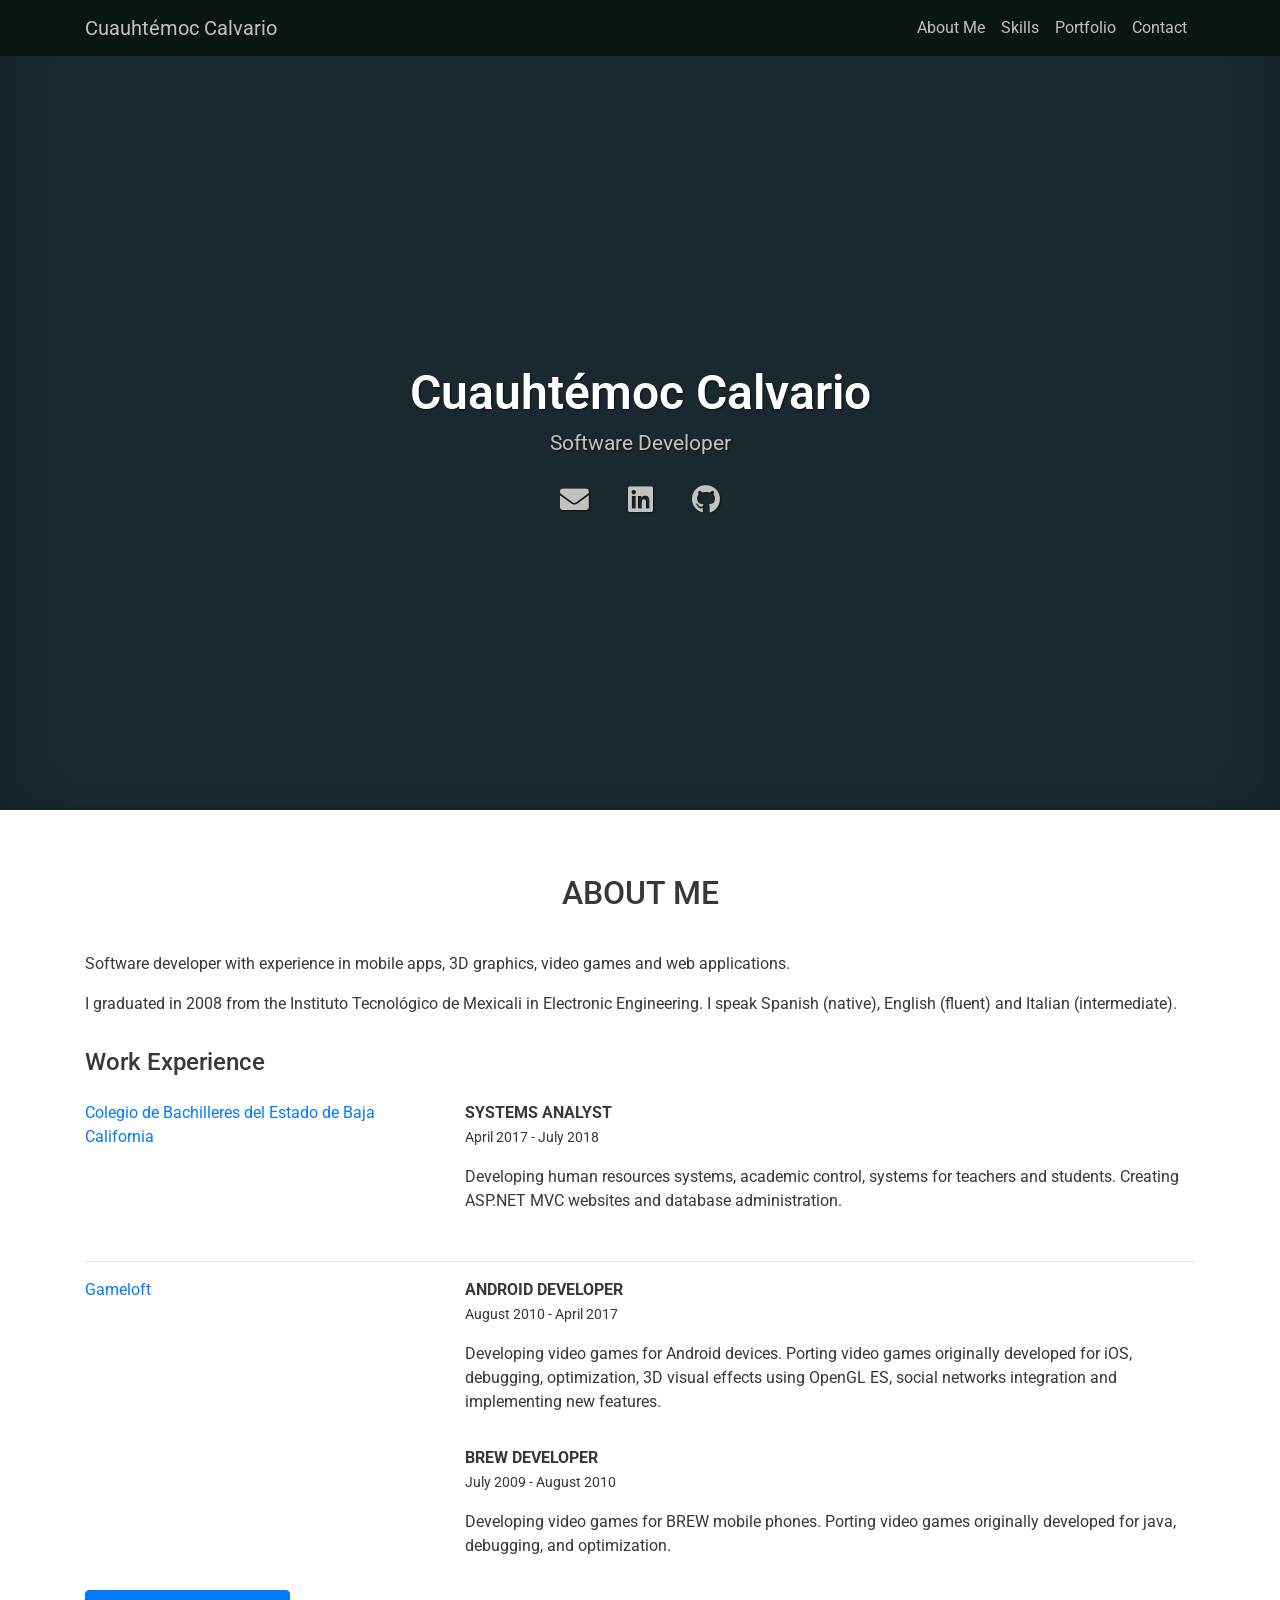
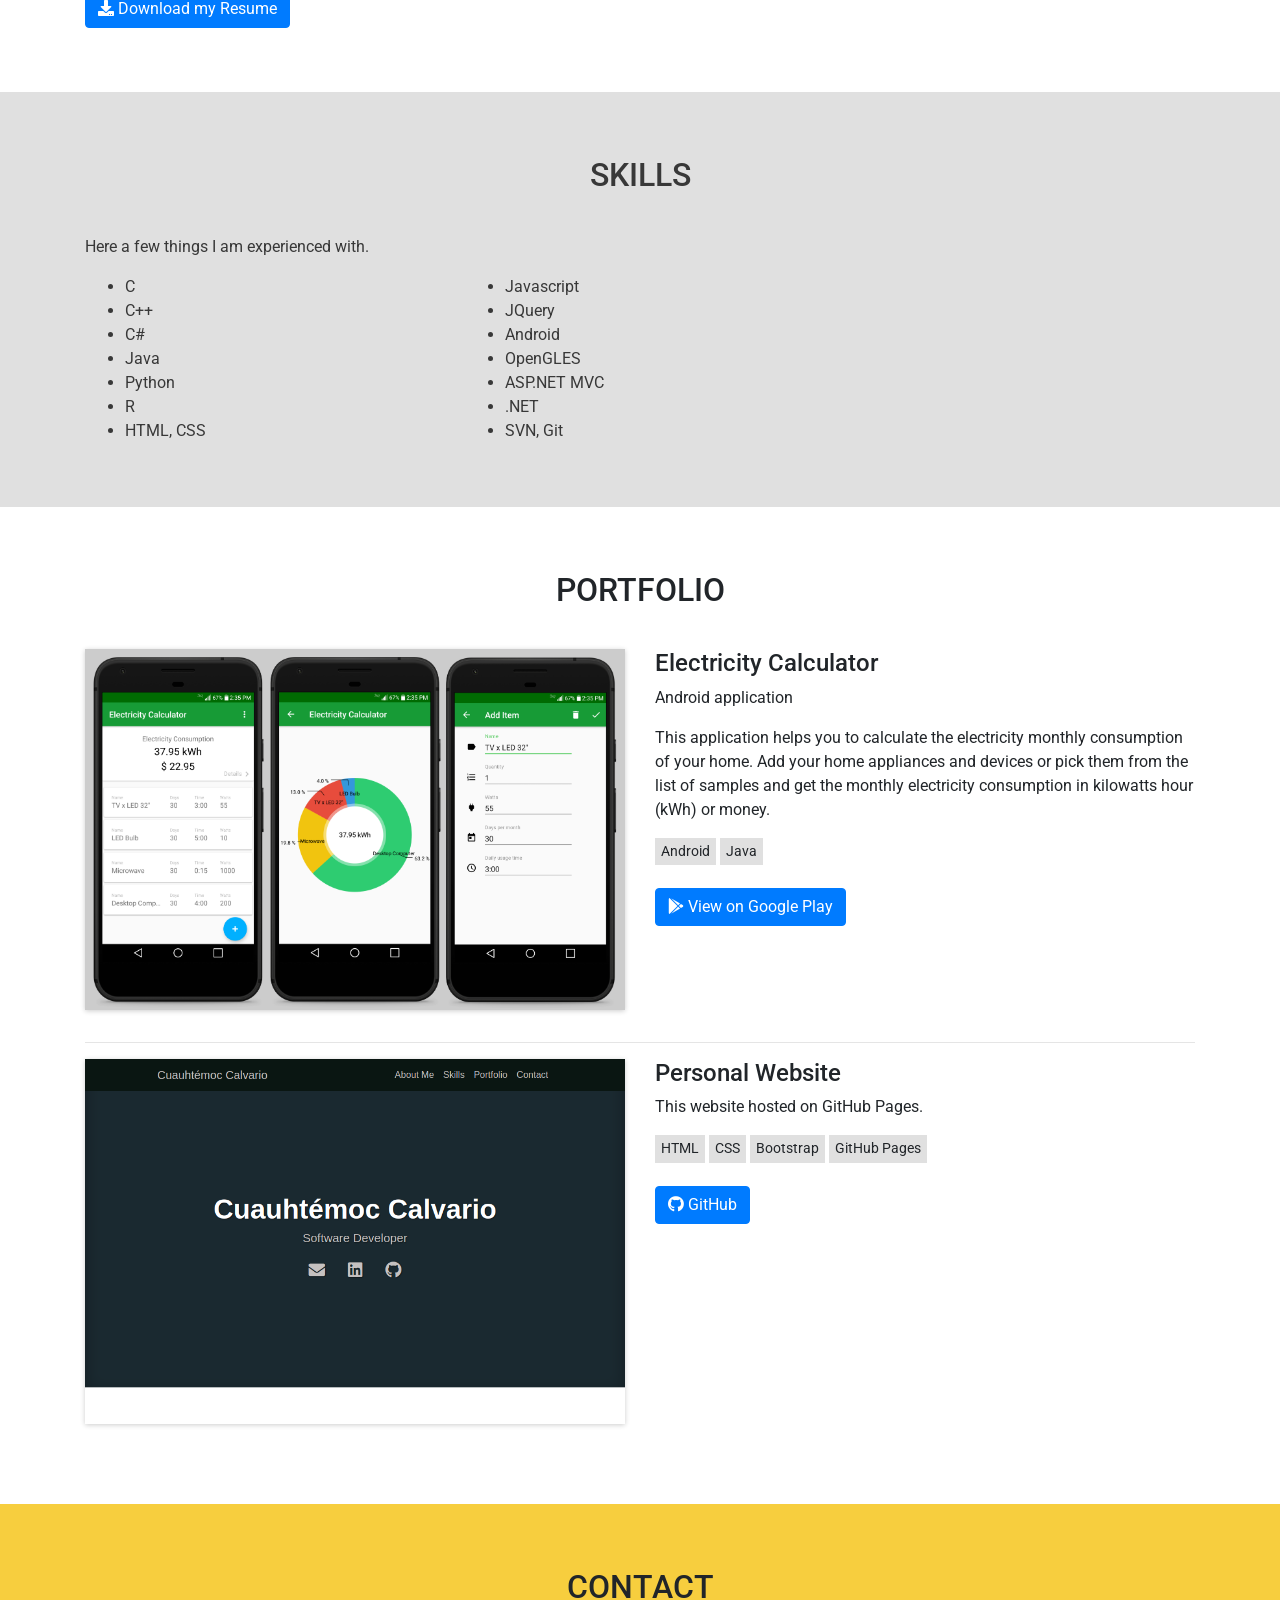
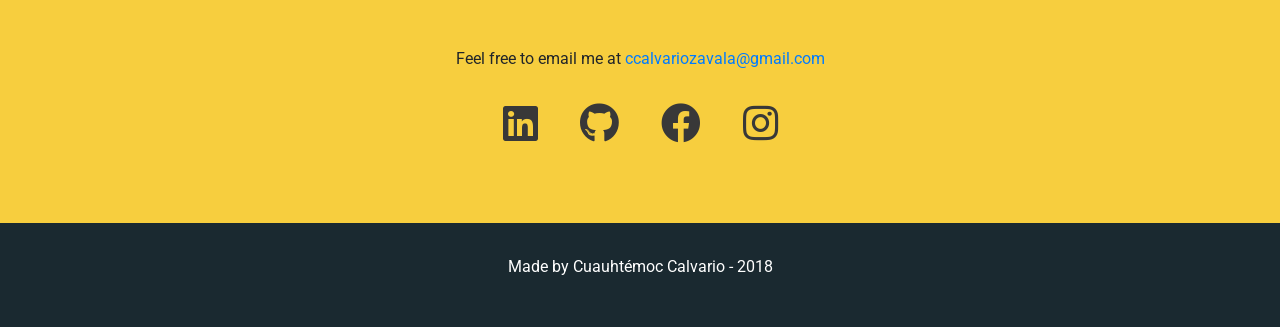
==== index.html @ e50b6f9f "Add favicon, add metadata and change font." ====
<!doctype html>
<html lang="en">
  <head>
    <!-- Required meta tags -->
    <meta charset="utf-8">
    <meta name="viewport" content="width=device-width, initial-scale=1, shrink-to-fit=no">
    <meta name="description" content="Portfolio of Cuauhtémoc Calvario, developer based in Mexicali, Mexico.">
    <meta name="keywords" content="Cuauhtemoc Calvario, developer, web, android, mobile, mvc, html, css, c++, c#, .net framework, java">
    <meta name="author" content="Cuauhtémoc Calvario">

    <!-- Bootstrap CSS -->
    <link rel="shortcut icon" href="./favicon.ico" type="image/x-icon">
    <link rel="stylesheet" href="https://maxcdn.bootstrapcdn.com/bootstrap/4.0.0/css/bootstrap.min.css" integrity="sha384-Gn5384xqQ1aoWXA+058RXPxPg6fy4IWvTNh0E263XmFcJlSAwiGgFAW/dAiS6JXm" crossorigin="anonymous">
    <link rel="stylesheet" href="https://use.fontawesome.com/releases/v5.4.2/css/all.css" integrity="sha384-/rXc/GQVaYpyDdyxK+ecHPVYJSN9bmVFBvjA/9eOB+pb3F2w2N6fc5qB9Ew5yIns" crossorigin="anonymous">
    <link href="https://fonts.googleapis.com/css?family=Roboto" rel="stylesheet">
    <link rel="stylesheet" href="./css/style.css" />

    <title>Cuauhtémoc Calvario</title>
    </head>
    <body>
        <header class="main-header" id="main-header">
            <nav class="navbar navbar-expand-sm fixed-top">
                <div class="container">
                    <a class="navbar-brand" href="./index.html">Cuauhtémoc Calvario</a>
                    <button class="navbar-toggler" type="button" data-toggle="collapse" data-target="#navbarNav" aria-controls="navbarNav" aria-expanded="false" aria-label="Toggle navigation">
                        <!-- <span class="navbar-toggler-icon"></span> -->
                        <i class="fa fa-bars"></i>
                    </button>
                    <div class="collapse navbar-collapse" id="navbarNav">
                        <ul class="navbar-nav ml-auto">
                            <li class="nav-item">
                                <a class="nav-link" href="#about">About Me</a>
                            </li>
                            <li class="nav-item">
                                    <a class="nav-link" href="#skills">Skills</a>
                                </li>
                            <li class="nav-item">
                                <a class="nav-link" href="#portfolio">Portfolio</a>
                            </li>
                            <li class="nav-item">
                                <a class="nav-link" href="#contact">Contact</a>
                            </li>
                        </ul>
                    </div>
                </div>
            </nav>
            <div class="intro-box">
                <div class="intro-name">
                    <p>Cuauhtémoc Calvario</p>
                </div>
                <div class="intro-text">
                    <p>Software Developer</p>
                </div>
                <div class="intro-social">
                    <SCRIPT TYPE="text/javascript">
                        emailE=('ccalvariozavala@' + 'gmail.com')	
                        document.write(
                            '<a href="mailto:' + emailE + '" class="fas fa-envelope social-btn"></a>'
                        )
                    </SCRIPT>
                    <a href="https://www.linkedin.com/in/ccalvario" class="fab fa-linkedin social-btn" target="_blank"></a>
                    <a href="https://github.com/ccalvario" class="fab fa-github social-btn" target="_blank"></a>                   
                </div>
            </div>
        </header>
        <section class="about" id="about">
            <div class="container">
            <h2>About Me</h2>
            <div class="row">
                <div class="col">
                    <p>Software developer with experience in mobile apps, 3D graphics, video games and web applications.</p>
                    <p>I graduated in 2008 from the Instituto Tecnológico de Mexicali in Electronic Engineering. I speak Spanish (native), English (fluent) and Italian (intermediate).</p>
                    
                </div>
            </div>
            <h4 >Work Experience</h4>
            <div class="row">
                <div class="col-md-4">
                    <div class="job-company">
                        <a href="http://www.cobachbc.edu.mx/">Colegio de Bachilleres del Estado de Baja California</a>
                    </div>
                </div>
                <div class="col">
                    <div class="job-description">
                        <p><span class="job-title">Systems Analyst</span> </br><span class="job-dates">April 2017 - July 2018</span></p>
                        <p>Developing human resources systems, academic control, systems for teachers and students. Creating ASP.NET MVC websites and database administration.</p>
                    </div>
                </div>
            </div>
            <hr class="featurette-divider">
            <div class="row">
                <div class="col-md-4">
                    <div class="job-company">
                        <a href="http://www.gameloft.com/">Gameloft</a>
                    </div>
                </div>
                <div class="col">
                    <div class="job-description">
                        <p><span class="job-title">Android developer</span> </br><span class="job-dates">August 2010 - April 2017</span></p>
                        <p>Developing video games for Android devices. Porting video games originally developed for iOS, debugging, optimization, 3D visual effects using OpenGL ES, social networks integration and implementing new features.</p>
                    </div>
                    <div
                    <div class="job-description">
                        <p><span class="job-title">Brew developer</span> </br><span class="job-dates">July 2009 - August 2010</span></p>
                        <p>Developing video games for BREW mobile phones. Porting video games originally developed for java, debugging, and optimization.</p>
                    </div>
                </div>
            </div>
            <a class="btn btn-primary" href="https://drive.google.com/open?id=1-tulDvyRQFaLbjuUXj2jigt3X1A25vtM" role="button" target="_blank">
                <span class="fa fa-download"></span> Download my Resume </a>
        </div>
        </section>
        <section class="skills" id="skills">
            <div class="container">
                    <h2>Skills</h2>
                    <p>Here a few things I am experienced with.</p>
                    <div class="row">
                        <div class="col-sm-4">
                            <ul>
                                <li>C</li>
                                <li>C++</li>
                                <li>C#</li>
                                <li>Java</li>
                                <li>Python</li>
                                <li>R</li>
                                <li>HTML, CSS</li>
                            </ul>
                        </div>
                        <div class="col-sm-4">
                            <ul>
                                <li>Javascript</li>
                                <li>JQuery</li>
                                <li>Android</li>
                                <li>OpenGLES</li>
                                <li>ASP.NET MVC</li>
                                <li>.NET</li>
                                <li>SVN, Git</li>
                            </ul>
                        </div>
                    </div>
            </div>

        </section>
        <section class="portfolio" id="portfolio">
            
            <div class="container">
                    <h2>Portfolio</h2>
                <div class="row">
                    <div class="col-sm img-portfolio-container">
                        <img src="./img/electricity-calculator.png" class="img-portfolio img-fluid">
                    </div>
                    <div class="col-sm">
                        <h4>Electricity Calculator</h4>
                        <p>Android application</p>
                        <p>This application helps you to calculate the electricity monthly consumption of your home.
                            Add your home appliances and devices or pick them from the list of samples and
                            get the monthly electricity consumption in kilowatts hour (kWh) or money.
                        </p>
                        <ul class="tech-tags">
                            <li>Android</li>
                            <li>Java</li>
                        </ul>
                        <a class="btn btn-primary" href="https://play.google.com/store/apps/details?id=prj.ccalvario.electricitycalculator" role="button" target="_blank">
                            <span class="fab fa-google-play"></span> View on Google Play </a>
                    </div>
                </div>
                <hr class="featurette-divider">
                <div class="row">
                    <div class="col-sm img-portfolio-container">
                        <img src="./img/portfolio.png" class="img-portfolio img-fluid">
                    </div>
                    <div class="col-sm">
                        <h4>Personal Website</h4>
                        <p>This website hosted on GitHub Pages.</p>
                        <ul class="tech-tags">
                            <li>HTML</li>
                            <li>CSS</li>
                            <li>Bootstrap</li>
                            <li>GitHub Pages</li>
                        </ul>
                        <a class="btn btn-primary" href="https://github.com/ccalvario/ccalvario.github.io" role="button" target="_blank">
                            <span class="fab fa-github"></span> GitHub </a>
                    </div>
                </div>
            </div>
        </section>
        <section class="contact" id="contact">
            
            
            <div class="container">
                    <h2>Contact</h2>
                <div class="contact-email">
                    <p>Feel free to email me at
                        <SCRIPT TYPE="text/javascript">
                            emailE=('ccalvariozavala@' + 'gmail.com')	
                            document.write(
                                '<A href="mailto:' + emailE + '">' 
                                + emailE + '</a>'
                            )
                        </SCRIPT> 
                    </p>
                </div>
                
                <div class="contact-social">
                    <a href="https://www.linkedin.com/in/ccalvario" class="fab fa-linkedin social-btn" target="_blank"></a>
                    <a href="https://github.com/ccalvario" class="fab fa-github social-btn" target="_blank"></a>
                    <a href="https://www.facebook.com/cuauhtemoc.calvario" class="fab fa-facebook social-btn" target="_blank"></a>
                    <a href="https://www.instagram.com/cuausinhache" class="fab fa-instagram social-btn" target="_blank"></a>
                </div>

            </div>
        </section>
        <footer class="main-footer">
            <p>Made by Cuauhtémoc Calvario - 2018</p>
        </footer>
    <!-- Optional JavaScript -->
    <!-- jQuery first, then Popper.js, then Bootstrap JS -->
    <script src="https://ajax.googleapis.com/ajax/libs/jquery/3.3.1/jquery.min.js"></script>
    <script src="https://cdnjs.cloudflare.com/ajax/libs/popper.js/1.12.9/umd/popper.min.js" integrity="sha384-ApNbgh9B+Y1QKtv3Rn7W3mgPxhU9K/ScQsAP7hUibX39j7fakFPskvXusvfa0b4Q" crossorigin="anonymous"></script>
    <script src="https://maxcdn.bootstrapcdn.com/bootstrap/4.0.0/js/bootstrap.min.js" integrity="sha384-JZR6Spejh4U02d8jOt6vLEHfe/JQGiRRSQQxSfFWpi1MquVdAyjUar5+76PVCmYl" crossorigin="anonymous"></script>
    <script type="text/javascript" src="./js/index.js"></script>
  </body>
</html>
---- css/style.css ----
.nopadding {
    padding: 0 !important;
    margin: 0 !important;
 }

 body {
    font-family: 'Roboto', sans-serif;
 }

h2 {
    padding-bottom: 2rem;
    text-transform: uppercase;
    text-align: center;
}

.navbar {
    background: #0a1612;
}

.nav-link, .navbar-brand {
    color:#c5c1c0;
}

.fa.fa-bars {
    color: #c5c1c0;
}

.navbar a:hover {
    color:white;
}

.main-header {
    background: #1a2930;
    color: white;
    height: 90vh;
    box-shadow: inset 0 0.5rem 3rem rgba(0,0,0,0.3);
}

.intro-name {
    font-size: 3rem;
    font-weight: 600;
}

.intro-text {
    font-size: 1.3rem;
    color: #c5c1c0;
}

.intro-box {
    position: absolute;
    top: 50%;
    text-align: center;
    width: 100%;
    transform: translateY(-50%);
    text-shadow: 1px 1px 2px rgba(0,0,0,.6);
    line-height: 1;
}

.intro-social {
    font-size: 1.8rem;
}

.intro-box .social-btn {
    margin: 1rem;
    color: #c5c1c0;
}

.intro-box .social-btn:hover {
    color: white;
}

.about {
    background: white;
    padding: 4rem 0;
    color: #383838;
}

.job-company {
    color: #007bff;
}

.job-title {
    text-transform: uppercase;
    font-weight: bold;
}

.job-description {
    padding-bottom: 1rem;
}

.job-dates {
    font-size: 0.9rem;
}

.about h4 {
    padding: 1rem 0;
}

.skills {
    background: #e0e0e0;
    color: #383838;
    padding: 4rem 0;
}

.skills ul {
    margin-bottom: 0;
}

.contact {
    padding: 4rem 0;
    background: #f7ce3e;
    text-align: center;
}

.contact-email {
    font-size: 1rem;
}

.contact-social {
    font-size: 2.5rem;
}

.contact .social-btn {
    margin: 1rem;
    color: #383838;
}

.contact .social-btn:hover {
    /* color: #0056b3; */
    color: #e0e0e0;
}

.social-btn:hover {
    text-decoration: none;
}

.portfolio {
    padding: 4rem 0;
    background: white;
}

.img-portfolio {
    max-width: 100%;
    box-shadow: 0 1px 5px rgba(0,0,0,0.2);
}

.img-portfolio-container {
    padding-bottom: 1rem;
}

.tech-tags {
    list-style: none;
    padding: 0;
}

.tech-tags li {
    display: inline-block;
    background: #e0e0e0;
    padding: 3px 6px;
    font-size: 0.9rem;
    overflow: hidden;
}

.main-footer {
    background: #1a2930;
    color: white;
    text-align: center;
    padding: 2rem 0;
}

.fa:hover {
    opacity: 0.7;
}

.project-skills-list {
    font-size: 0.9rem;
}
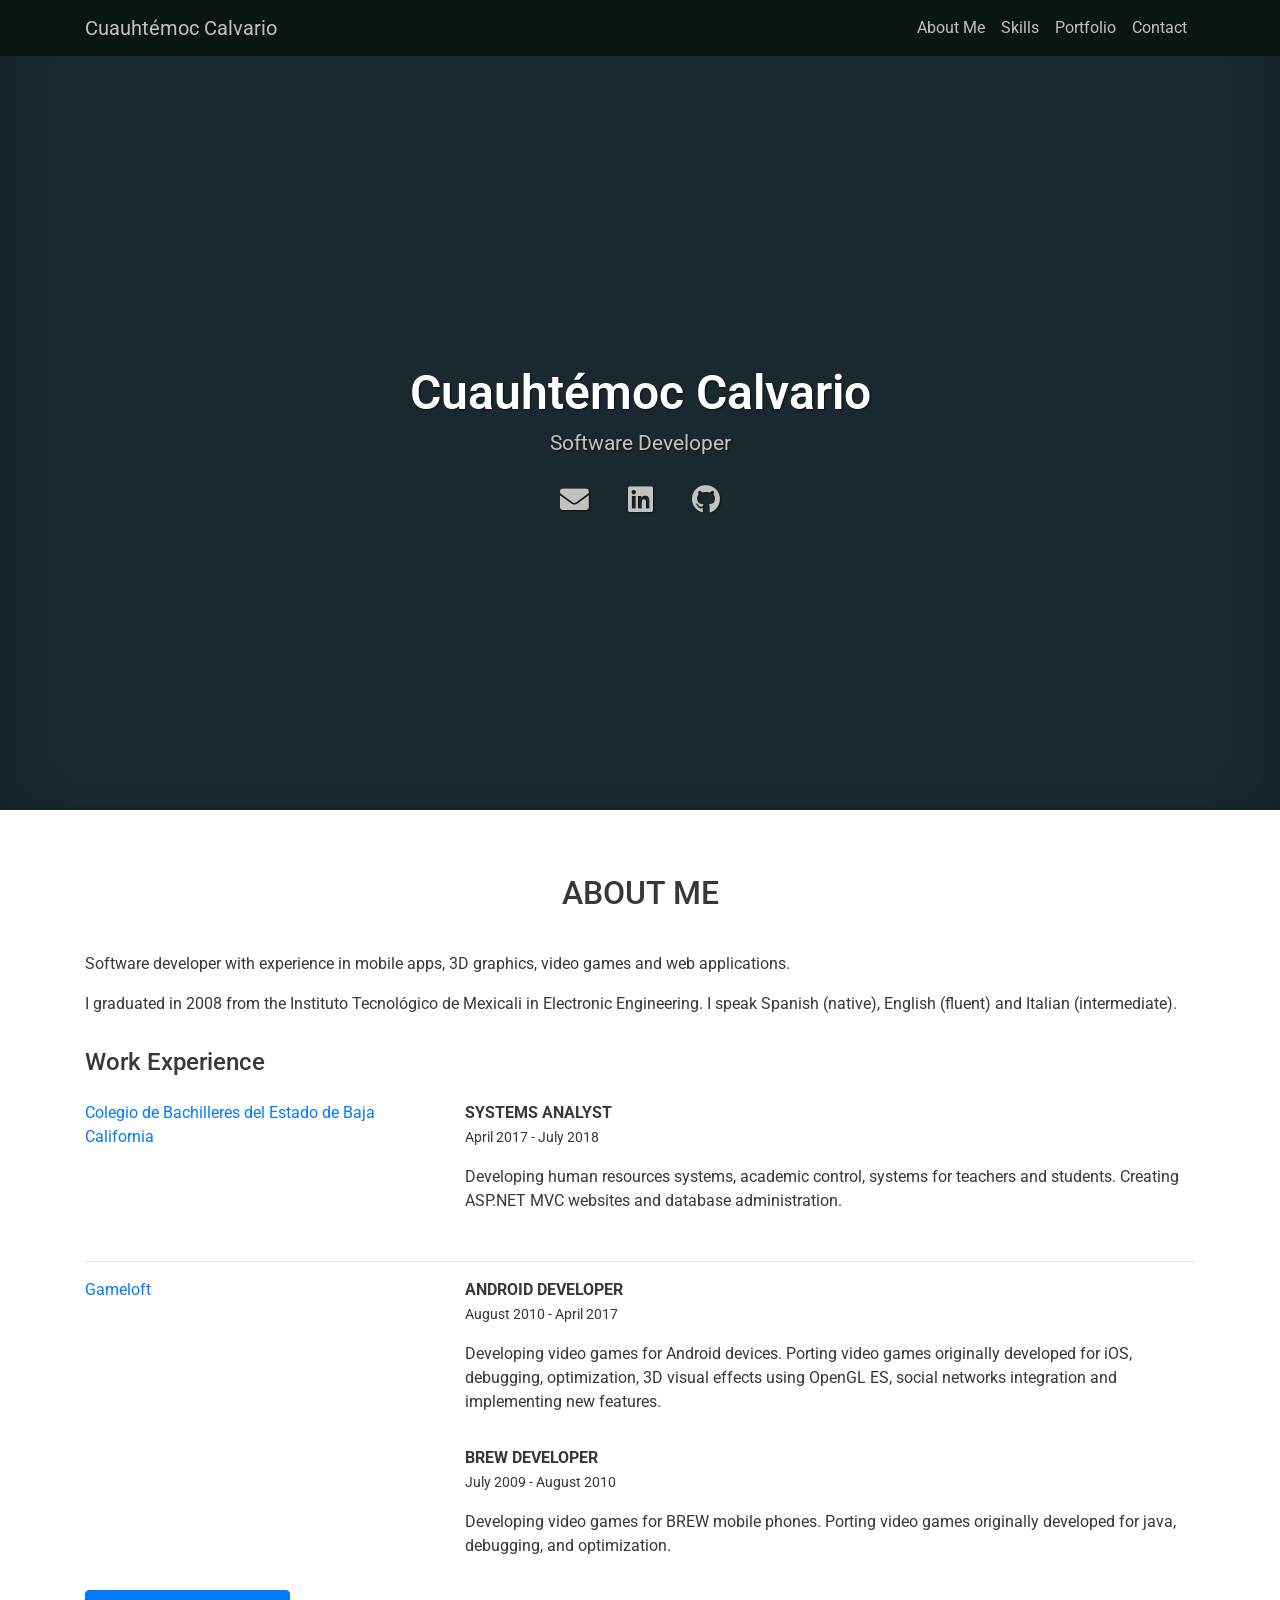
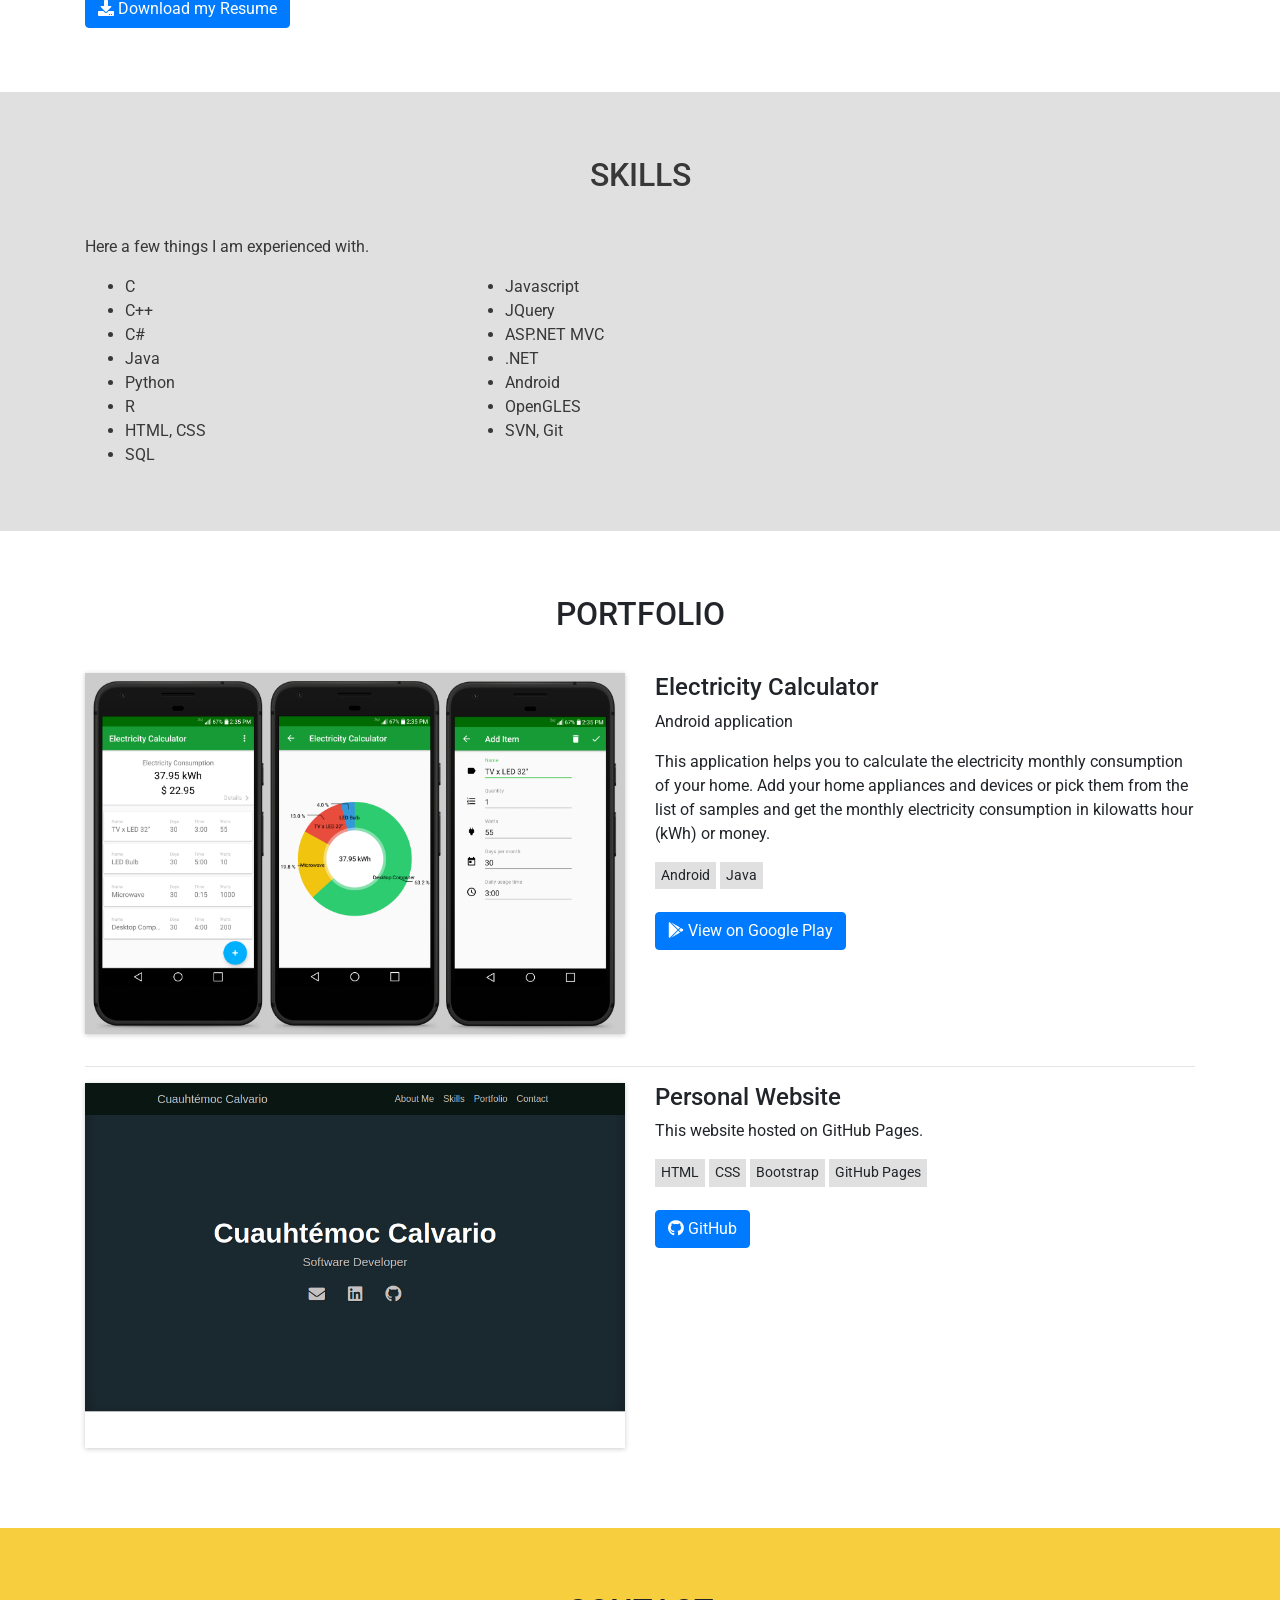
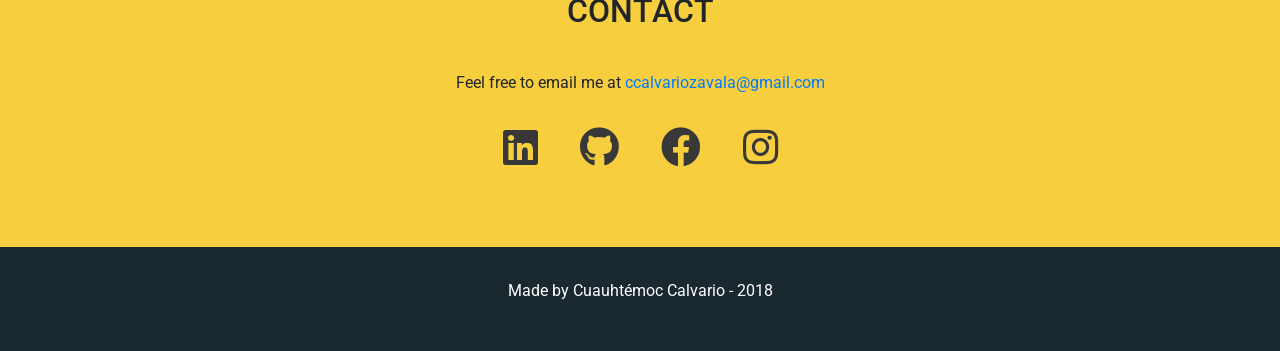
==== commit dd6cb66a: "Add skills." ====
--- a/index.html
+++ b/index.html
@@ -124,16 +124,17 @@
                                 <li>Python</li>
                                 <li>R</li>
                                 <li>HTML, CSS</li>
+                                <li>SQL</li>
                             </ul>
                         </div>
                         <div class="col-sm-4">
                             <ul>
                                 <li>Javascript</li>
                                 <li>JQuery</li>
+                                <li>ASP.NET MVC</li>
+                                <li>.NET</li>
                                 <li>Android</li>
                                 <li>OpenGLES</li>
-                                <li>ASP.NET MVC</li>
-                                <li>.NET</li>
                                 <li>SVN, Git</li>
                             </ul>
                         </div>
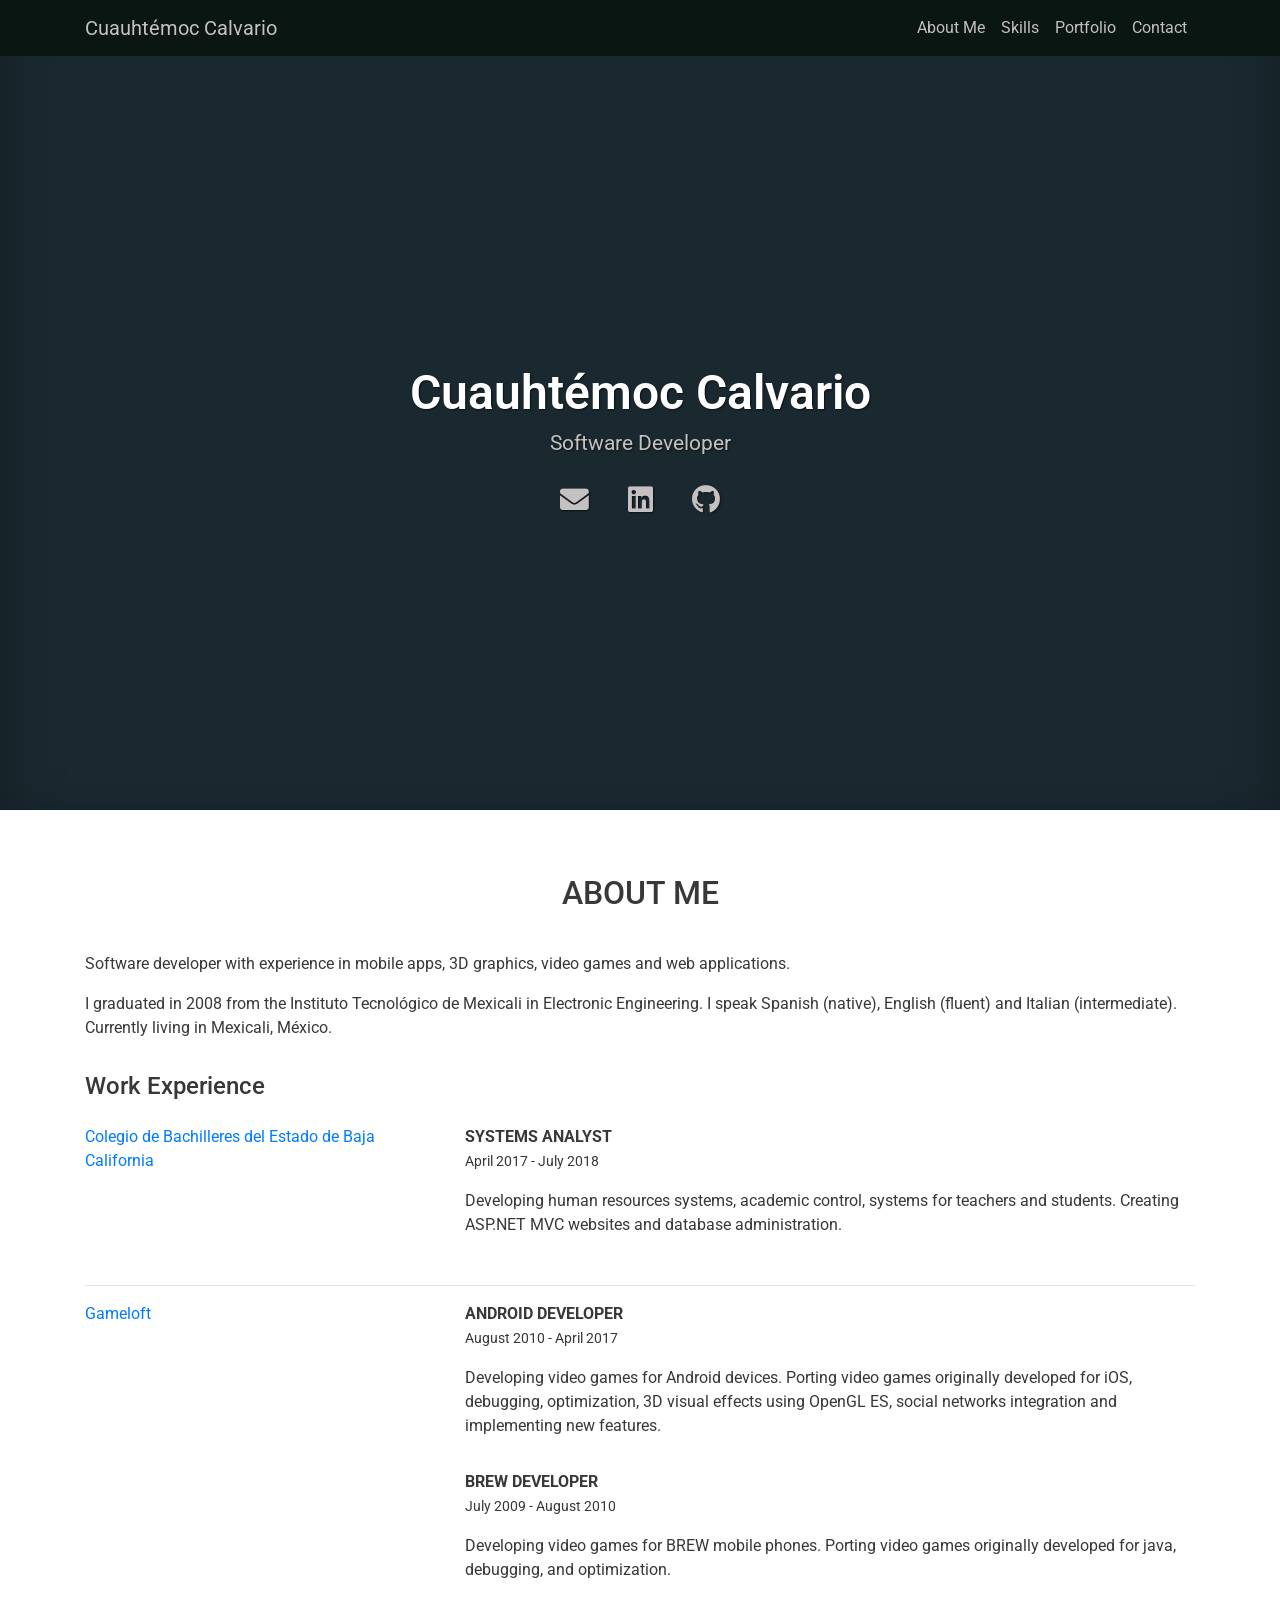
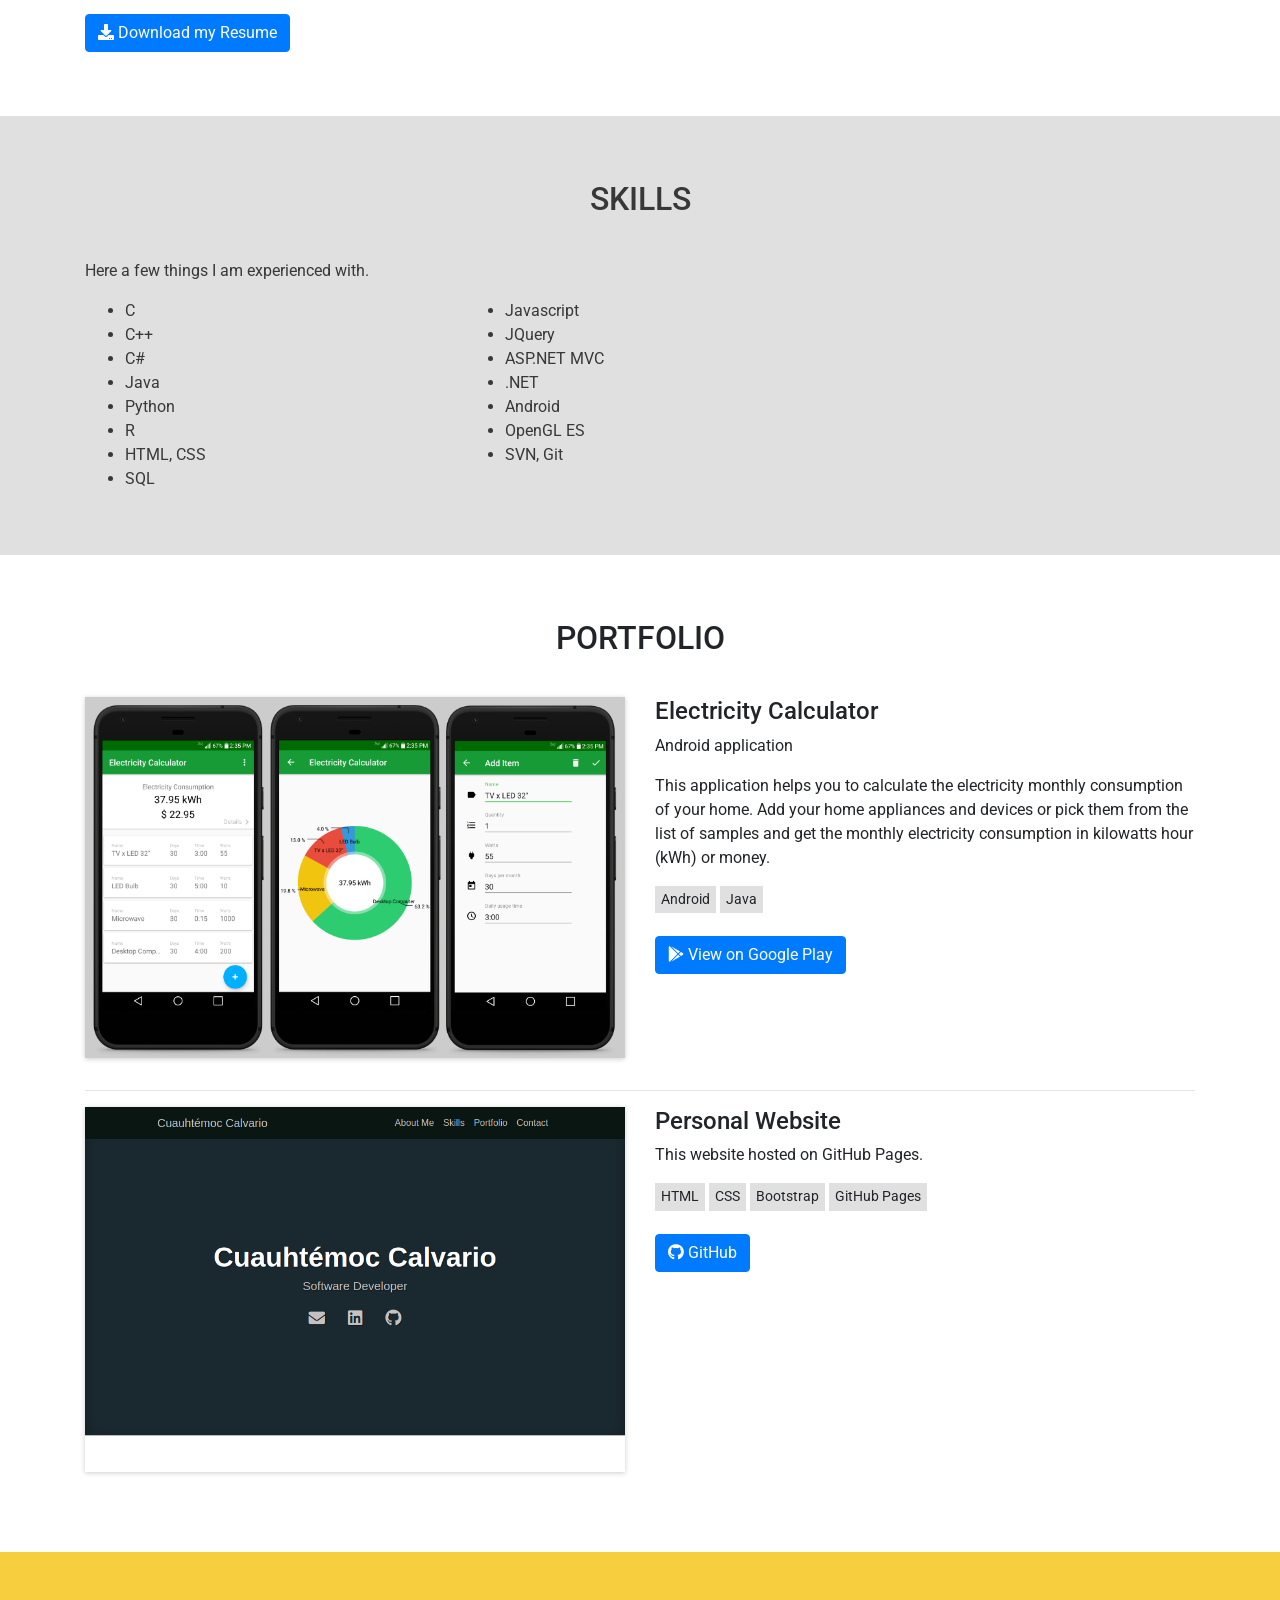
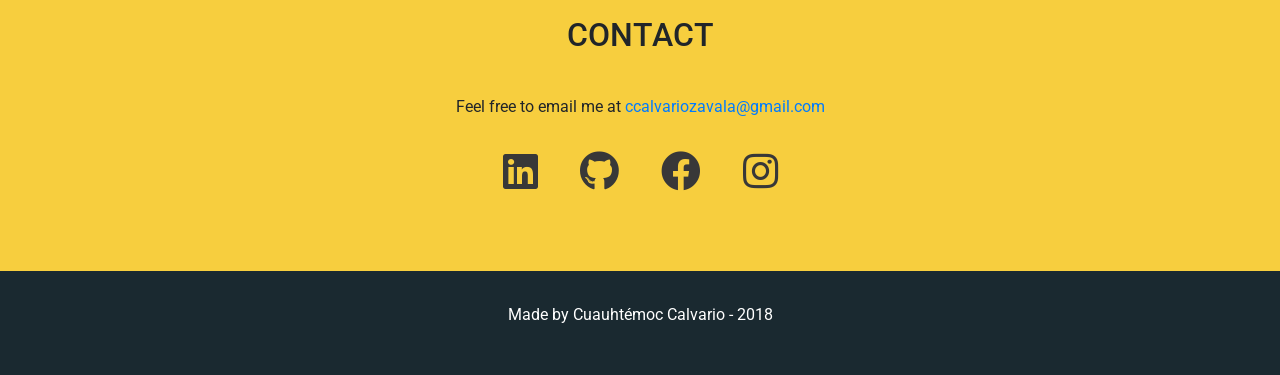
==== commit 994d07fc: "Add more info in about me and skills." ====
--- a/index.html
+++ b/index.html
@@ -5,7 +5,7 @@
     <meta charset="utf-8">
     <meta name="viewport" content="width=device-width, initial-scale=1, shrink-to-fit=no">
     <meta name="description" content="Portfolio of Cuauhtémoc Calvario, developer based in Mexicali, Mexico.">
-    <meta name="keywords" content="Cuauhtemoc Calvario, developer, web, android, mobile, mvc, html, css, c++, c#, .net framework, java">
+    <meta name="keywords" content="Cuauhtemoc Calvario, mexicali, mexico, developer, web, android, mobile, mvc, html, css, c++, c#, .net framework, java, sql">
     <meta name="author" content="Cuauhtémoc Calvario">
 
     <!-- Bootstrap CSS -->
@@ -69,7 +69,7 @@
             <div class="row">
                 <div class="col">
                     <p>Software developer with experience in mobile apps, 3D graphics, video games and web applications.</p>
-                    <p>I graduated in 2008 from the Instituto Tecnológico de Mexicali in Electronic Engineering. I speak Spanish (native), English (fluent) and Italian (intermediate).</p>
+                    <p>I graduated in 2008 from the Instituto Tecnológico de Mexicali in Electronic Engineering. I speak Spanish (native), English (fluent) and Italian (intermediate). Currently living in Mexicali, México.</p>
                     
                 </div>
             </div>
@@ -134,7 +134,7 @@
                                 <li>ASP.NET MVC</li>
                                 <li>.NET</li>
                                 <li>Android</li>
-                                <li>OpenGLES</li>
+                                <li>OpenGL ES</li>
                                 <li>SVN, Git</li>
                             </ul>
                         </div>
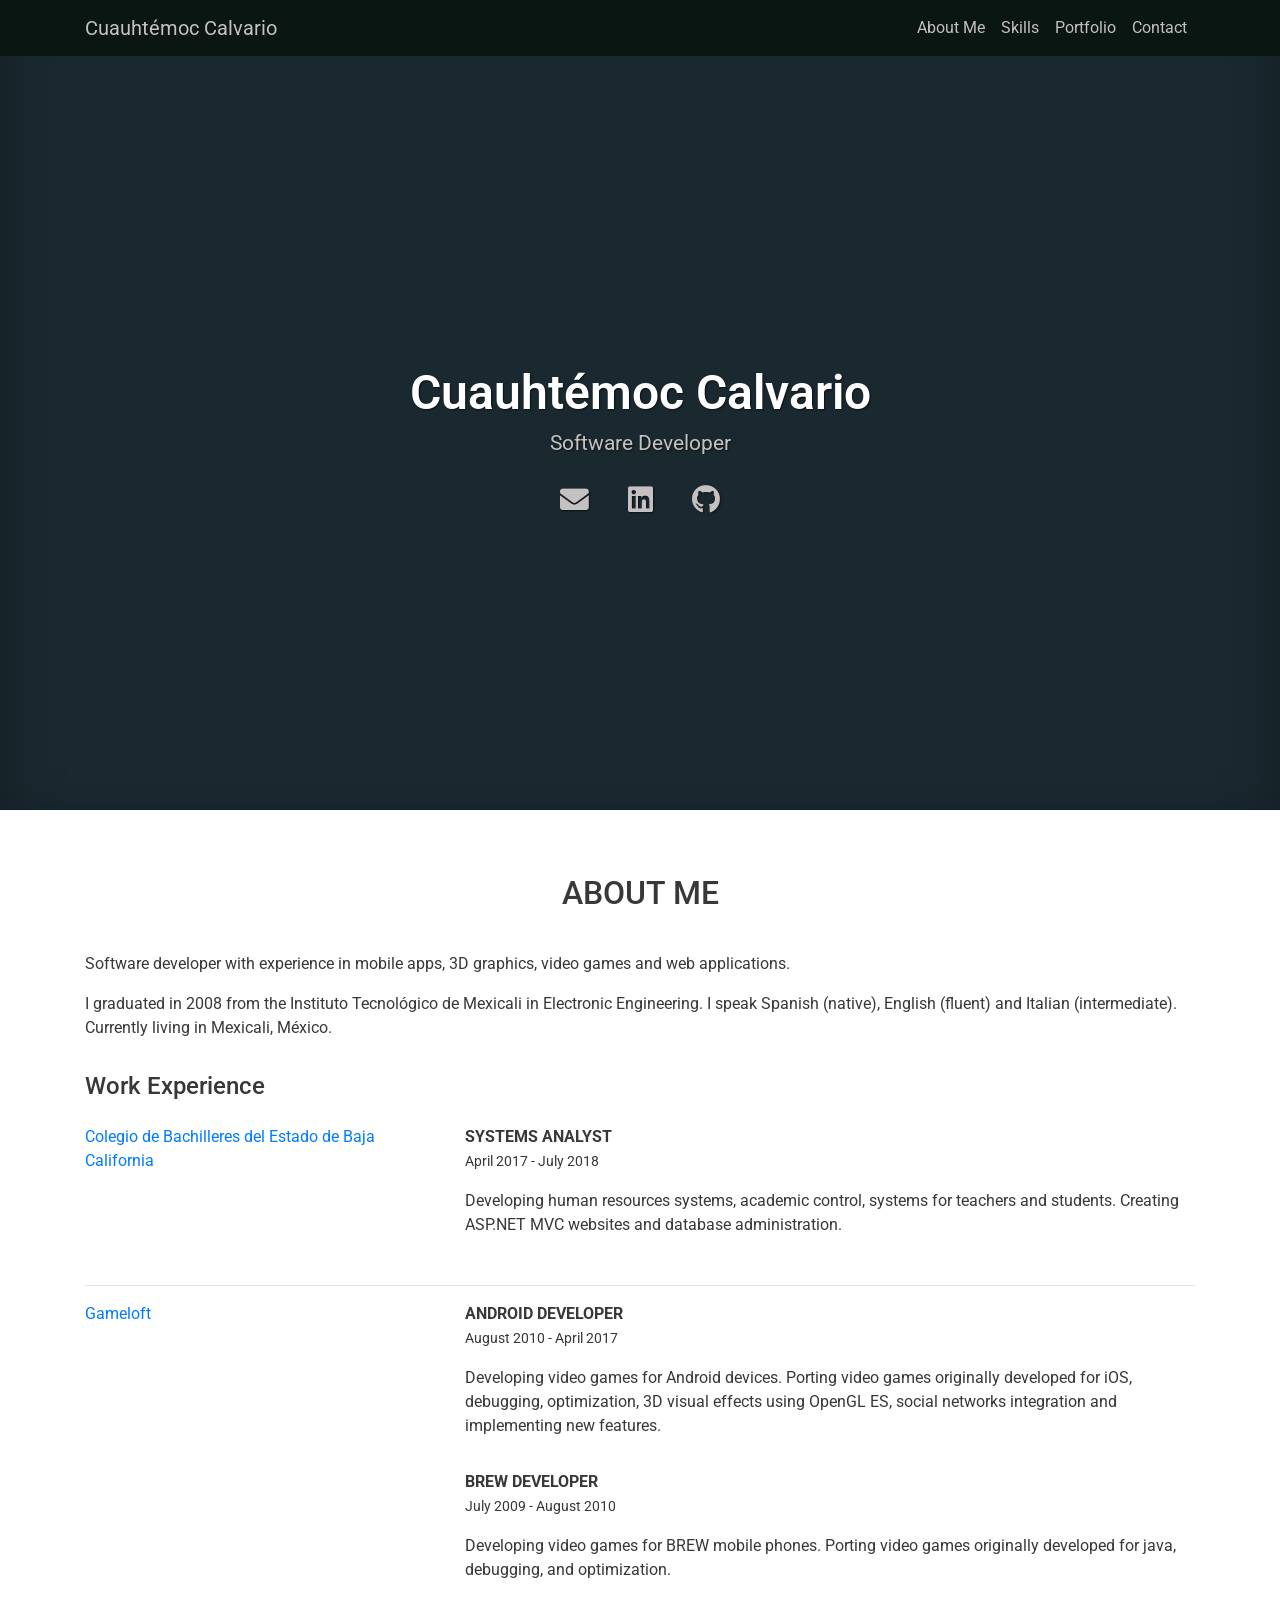
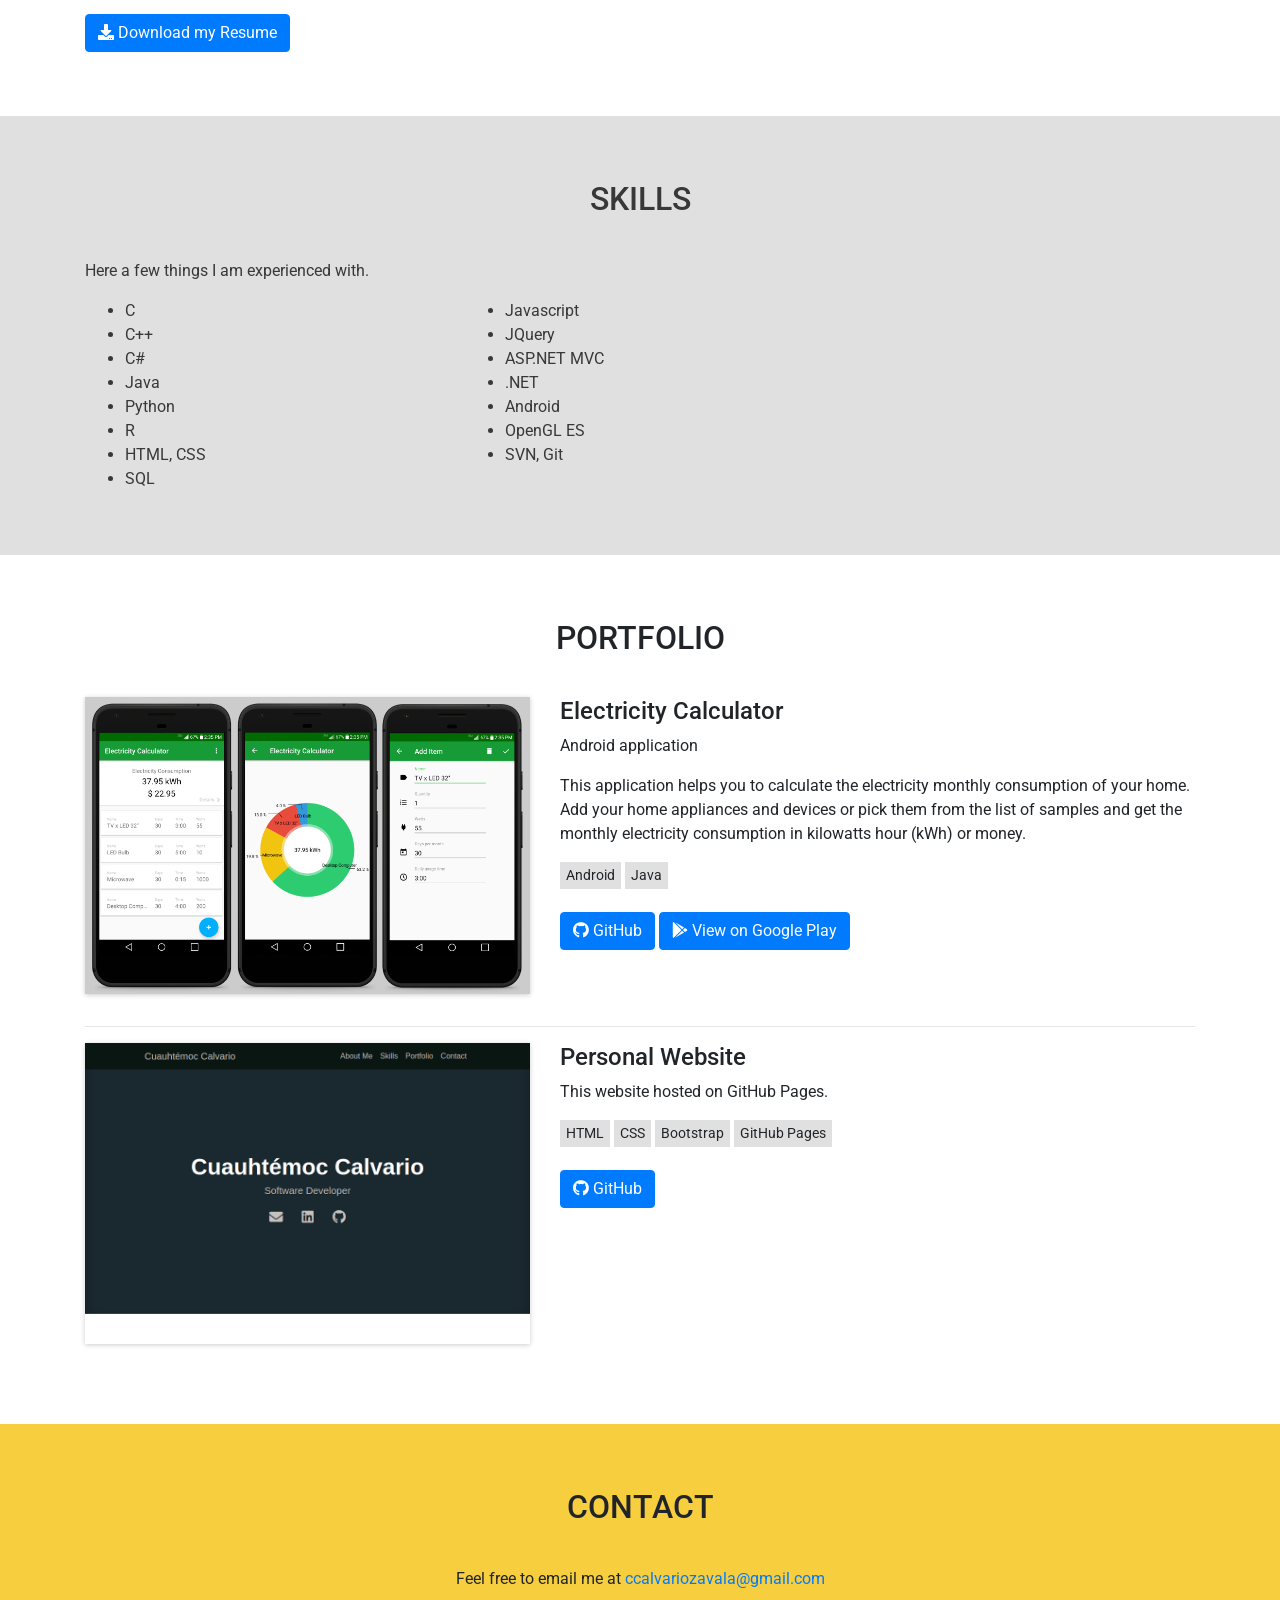
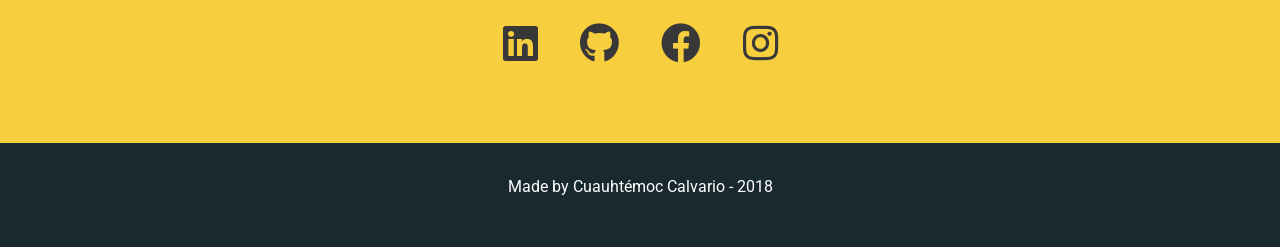
==== commit 87b6db18: "Add project github link." ====
--- a/index.html
+++ b/index.html
@@ -1,6 +1,17 @@
 <!doctype html>
 <html lang="en">
   <head>
+
+    <!-- Global site tag (gtag.js) - Google Analytics -->
+    <script async src="https://www.googletagmanager.com/gtag/js?id=UA-129437150-1"></script>
+    <script>
+        window.dataLayer = window.dataLayer || [];
+        function gtag(){dataLayer.push(arguments);}
+        gtag('js', new Date());
+
+        gtag('config', 'UA-129437150-1');
+    </script>
+
     <!-- Required meta tags -->
     <meta charset="utf-8">
     <meta name="viewport" content="width=device-width, initial-scale=1, shrink-to-fit=no">
@@ -147,7 +158,7 @@
             <div class="container">
                     <h2>Portfolio</h2>
                 <div class="row">
-                    <div class="col-sm img-portfolio-container">
+                    <div class="col-sm-5 img-portfolio-container">
                         <img src="./img/electricity-calculator.png" class="img-portfolio img-fluid">
                     </div>
                     <div class="col-sm">
@@ -161,13 +172,19 @@
                             <li>Android</li>
                             <li>Java</li>
                         </ul>
-                        <a class="btn btn-primary" href="https://play.google.com/store/apps/details?id=prj.ccalvario.electricitycalculator" role="button" target="_blank">
-                            <span class="fab fa-google-play"></span> View on Google Play </a>
+                        <ul class="portfolio-buttons">
+                            <li><a class="btn btn-primary" href="https://github.com/ccalvario/electricity-calculator" role="button" target="_blank">
+                                <span class="fab fa-github"></span> GitHub </a></li>
+                            <li>
+                                <a class="btn btn-primary" href="https://play.google.com/store/apps/details?id=prj.ccalvario.electricitycalculator" role="button" target="_blank">
+                                    <span class="fab fa-google-play"></span> View on Google Play </a>
+                            </li>
+                        </ul>
                     </div>
                 </div>
                 <hr class="featurette-divider">
                 <div class="row">
-                    <div class="col-sm img-portfolio-container">
+                    <div class="col-sm-5 img-portfolio-container">
                         <img src="./img/portfolio.png" class="img-portfolio img-fluid">
                     </div>
                     <div class="col-sm">
--- a/css/style.css
+++ b/css/style.css
@@ -161,6 +161,16 @@
     overflow: hidden;
 }
 
+.portfolio-buttons {
+    list-style: none;
+    padding: 0;
+}
+
+.portfolio-buttons li {
+    display: inline-block;
+    overflow: hidden;
+}
+
 .main-footer {
     background: #1a2930;
     color: white;
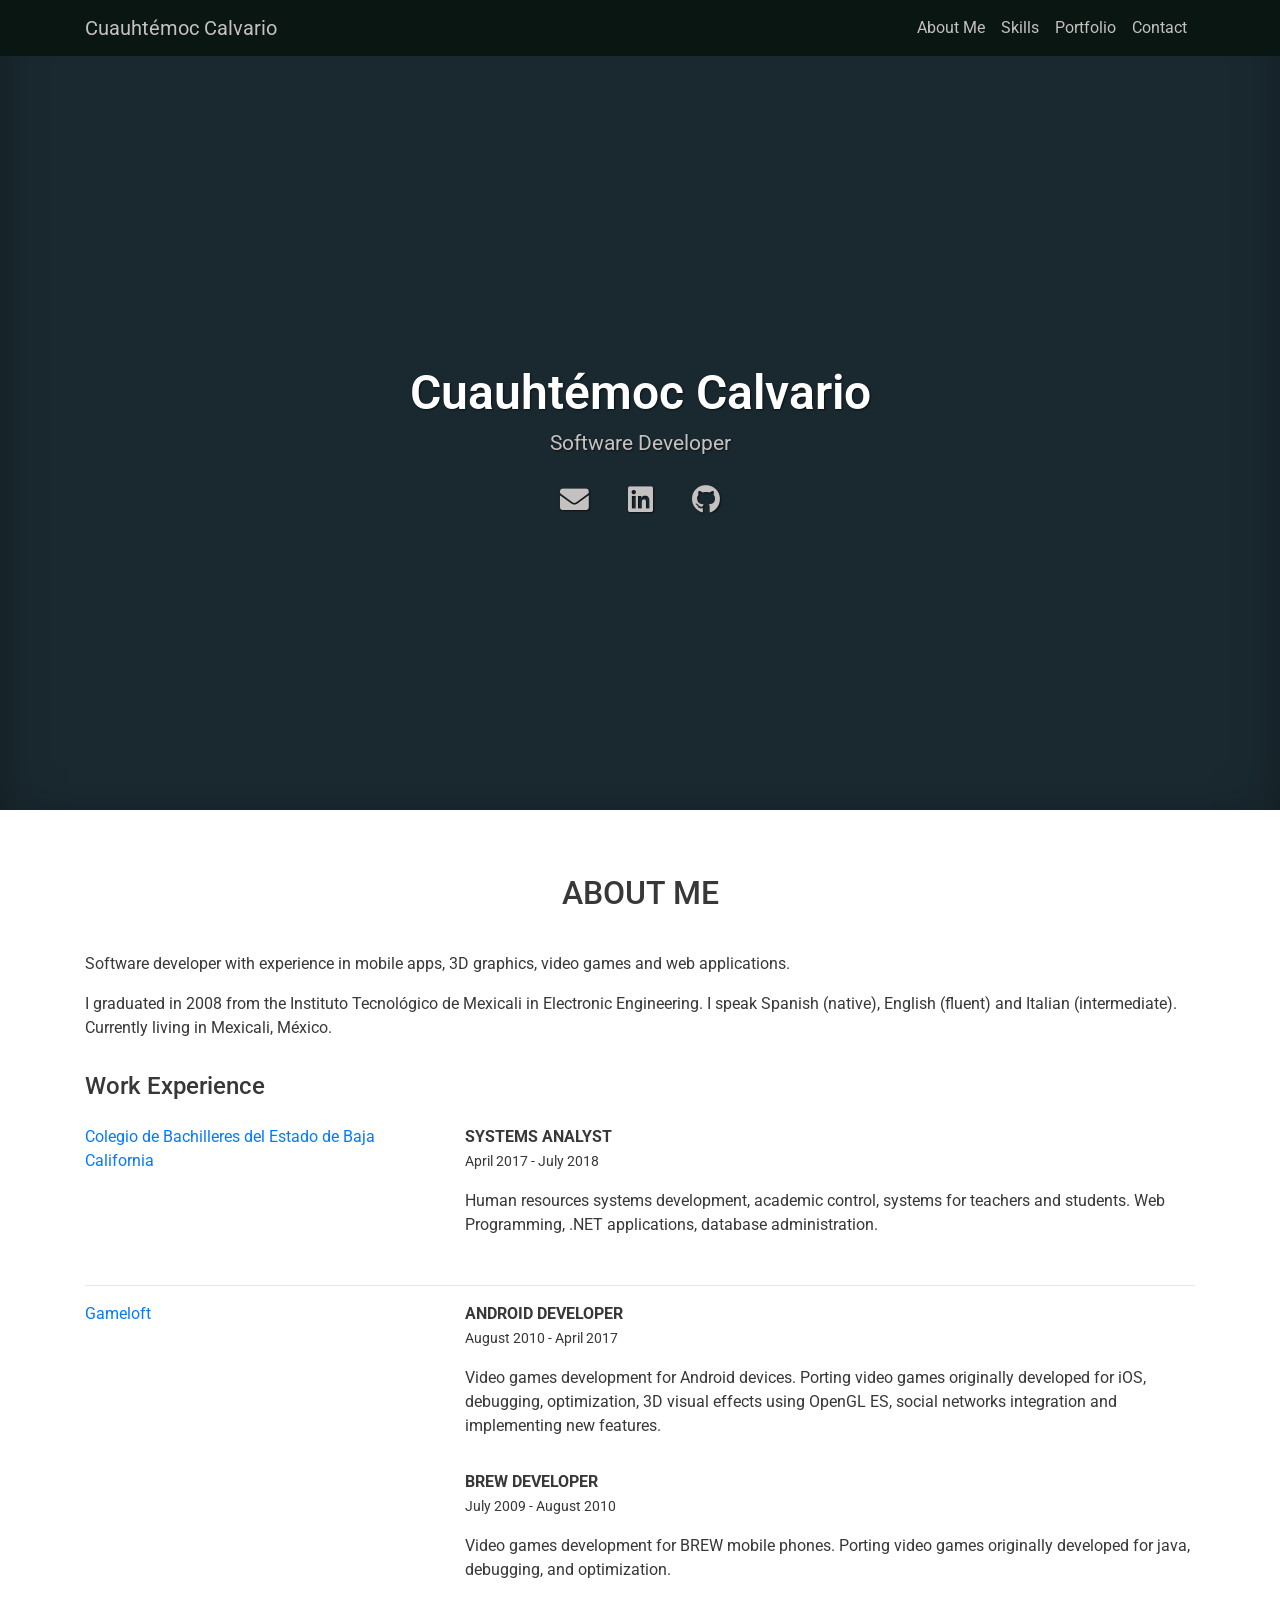
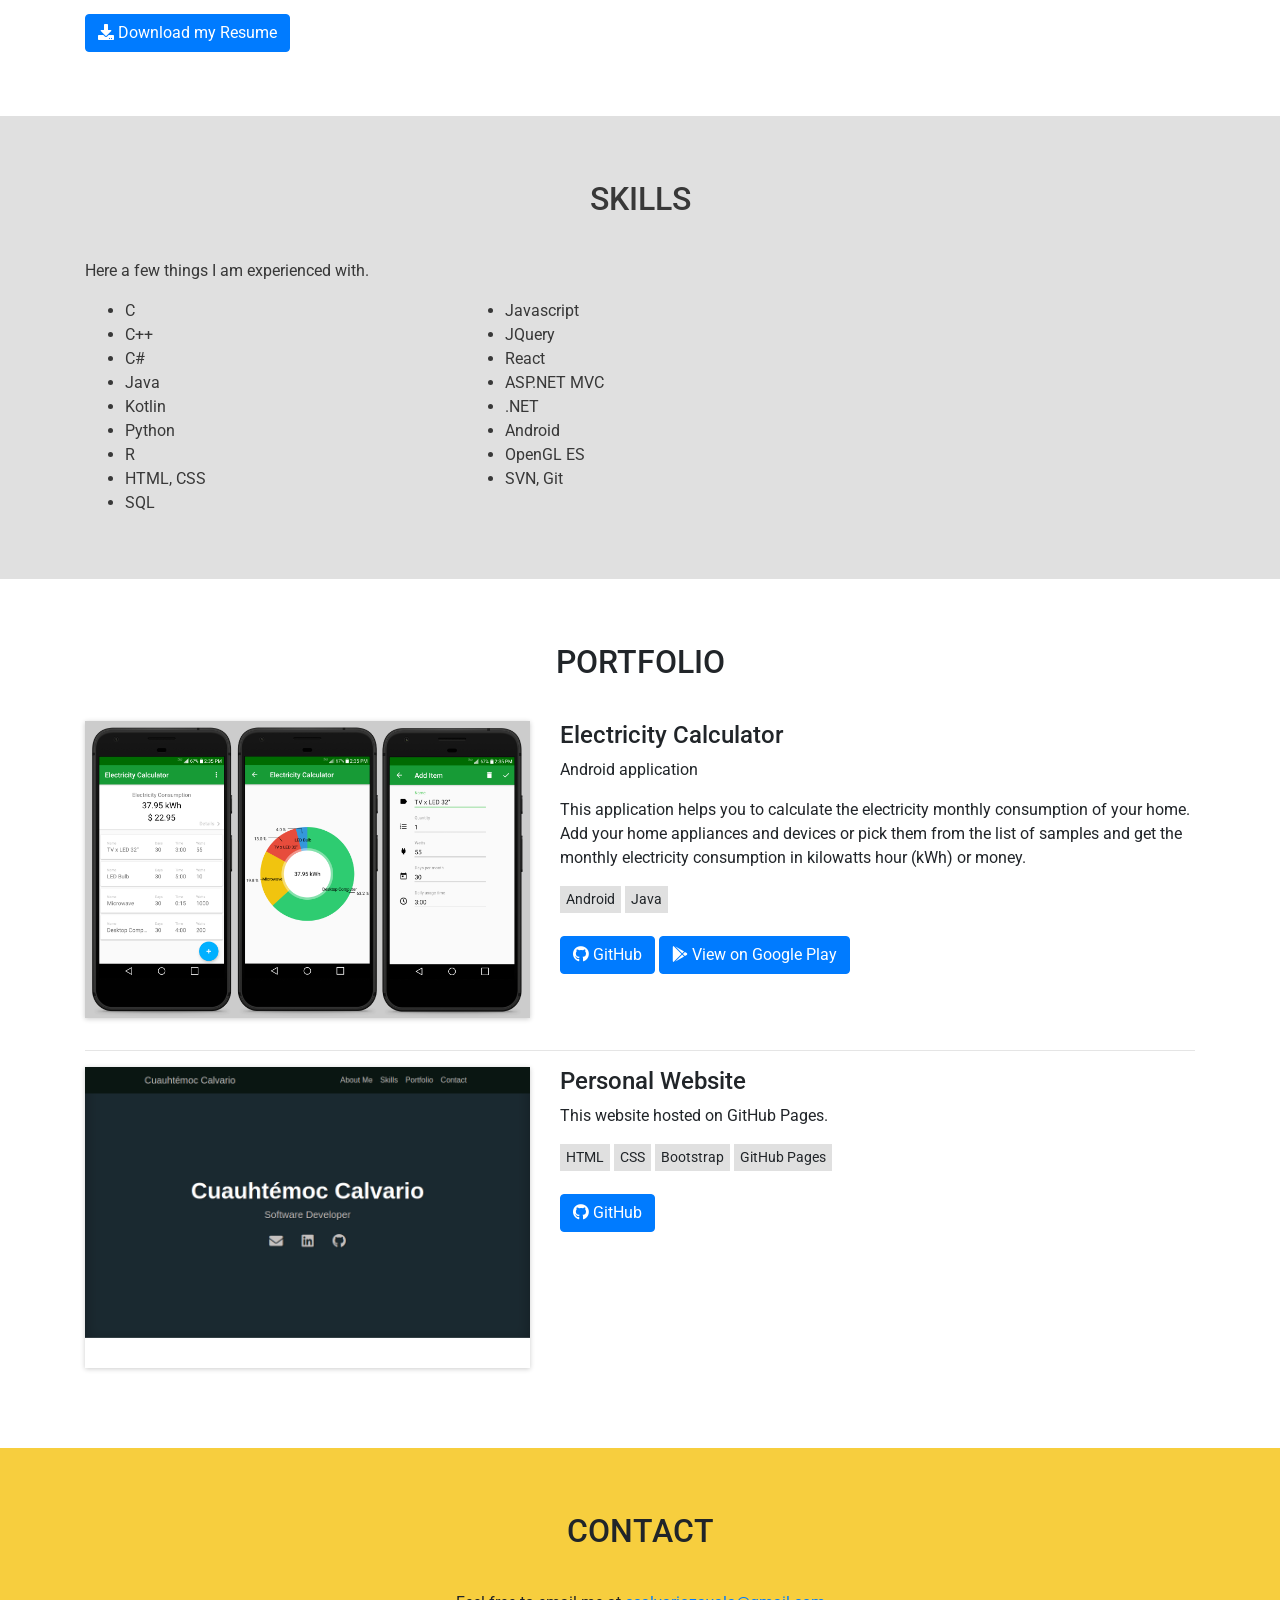
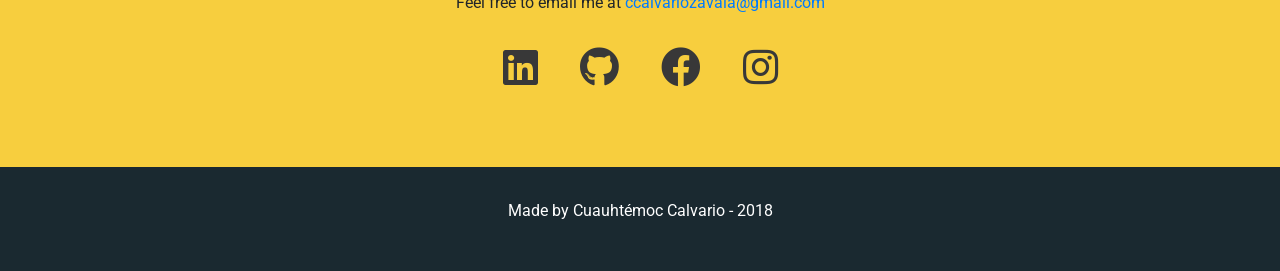
==== commit a47b3703: "Update info." ====
--- a/index.html
+++ b/index.html
@@ -94,7 +94,7 @@
                 <div class="col">
                     <div class="job-description">
                         <p><span class="job-title">Systems Analyst</span> </br><span class="job-dates">April 2017 - July 2018</span></p>
-                        <p>Developing human resources systems, academic control, systems for teachers and students. Creating ASP.NET MVC websites and database administration.</p>
+                        <p>Human resources systems development, academic control, systems for teachers and students. Web Programming, .NET applications, database administration.</p>
                     </div>
                 </div>
             </div>
@@ -108,16 +108,16 @@
                 <div class="col">
                     <div class="job-description">
                         <p><span class="job-title">Android developer</span> </br><span class="job-dates">August 2010 - April 2017</span></p>
-                        <p>Developing video games for Android devices. Porting video games originally developed for iOS, debugging, optimization, 3D visual effects using OpenGL ES, social networks integration and implementing new features.</p>
+                        <p>Video games development for Android devices. Porting video games originally developed for iOS, debugging, optimization, 3D visual effects using OpenGL ES, social networks integration and implementing new features.</p>
                     </div>
                     <div
                     <div class="job-description">
                         <p><span class="job-title">Brew developer</span> </br><span class="job-dates">July 2009 - August 2010</span></p>
-                        <p>Developing video games for BREW mobile phones. Porting video games originally developed for java, debugging, and optimization.</p>
-                    </div>
-                </div>
-            </div>
-            <a class="btn btn-primary" href="https://drive.google.com/open?id=1-tulDvyRQFaLbjuUXj2jigt3X1A25vtM" role="button" target="_blank">
+                        <p>Video games development for BREW mobile phones. Porting video games originally developed for java, debugging, and optimization.</p>
+                    </div>
+                </div>
+            </div>
+            <a class="btn btn-primary" href="https://drive.google.com/open?id=1IRcvHF6AM5uqzVjaWFyIYcBqr0vOxfVi" role="button" target="_blank">
                 <span class="fa fa-download"></span> Download my Resume </a>
         </div>
         </section>
@@ -132,6 +132,7 @@
                                 <li>C++</li>
                                 <li>C#</li>
                                 <li>Java</li>
+                                <li>Kotlin</li>
                                 <li>Python</li>
                                 <li>R</li>
                                 <li>HTML, CSS</li>
@@ -142,6 +143,7 @@
                             <ul>
                                 <li>Javascript</li>
                                 <li>JQuery</li>
+                                <li>React</li>
                                 <li>ASP.NET MVC</li>
                                 <li>.NET</li>
                                 <li>Android</li>
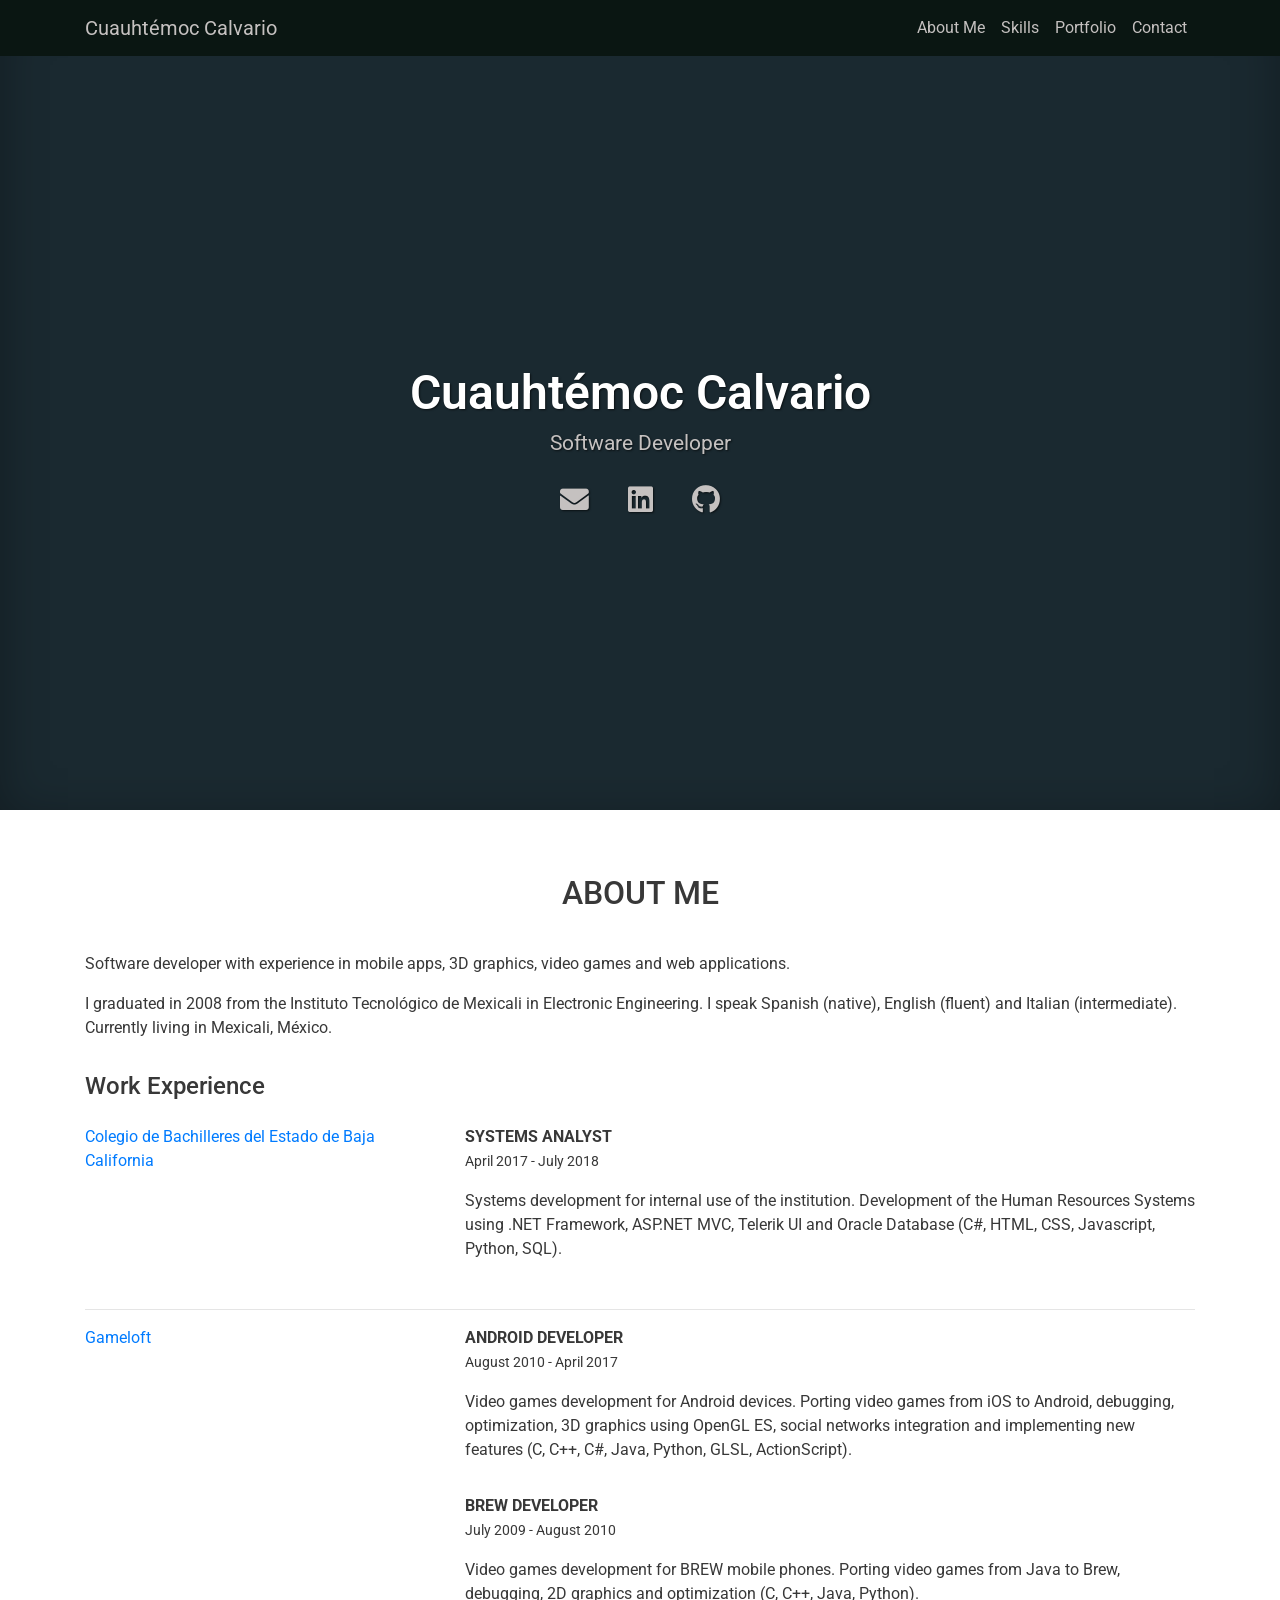
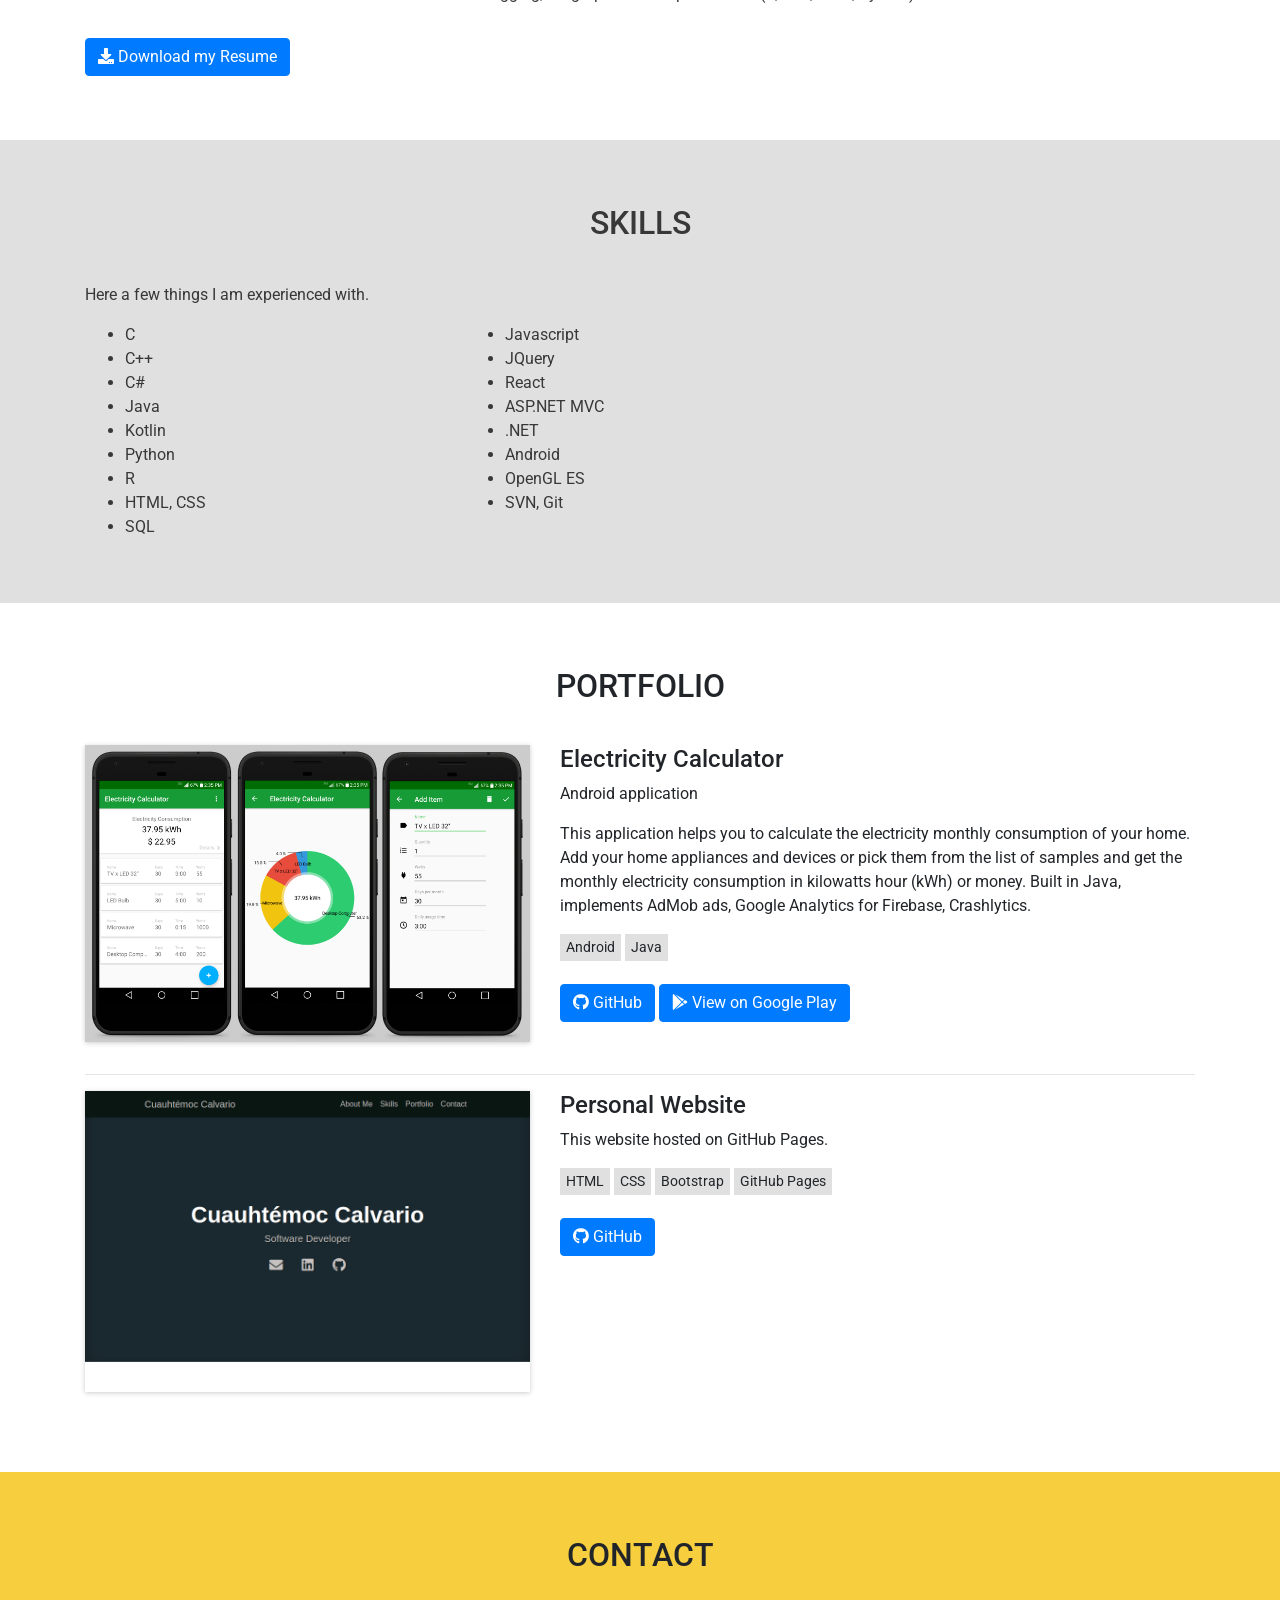
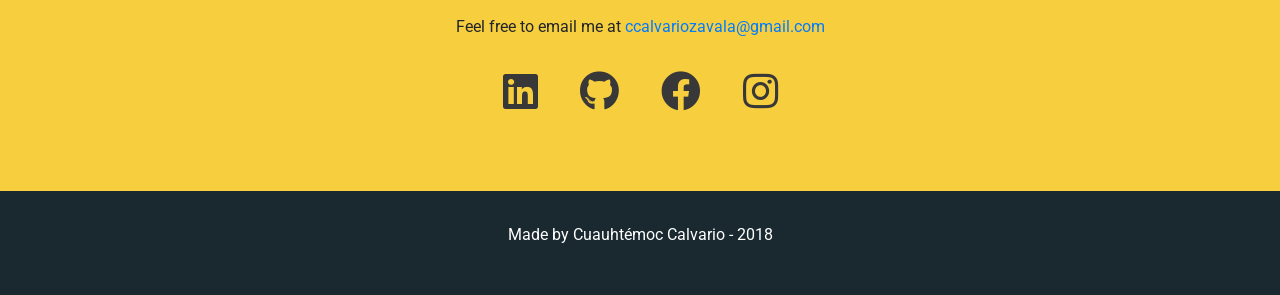
==== commit 6d6dbe5f: "Update resume." ====
--- a/index.html
+++ b/index.html
@@ -94,7 +94,9 @@
                 <div class="col">
                     <div class="job-description">
                         <p><span class="job-title">Systems Analyst</span> </br><span class="job-dates">April 2017 - July 2018</span></p>
-                        <p>Human resources systems development, academic control, systems for teachers and students. Web Programming, .NET applications, database administration.</p>
+                        <p>Systems development for internal use of the institution. Development of the Human Resources Systems 
+                            using .NET Framework, ASP.NET MVC, Telerik UI and Oracle Database (C#, HTML, CSS, Javascript, 
+                            Python, SQL).</p>
                     </div>
                 </div>
             </div>
@@ -108,16 +110,19 @@
                 <div class="col">
                     <div class="job-description">
                         <p><span class="job-title">Android developer</span> </br><span class="job-dates">August 2010 - April 2017</span></p>
-                        <p>Video games development for Android devices. Porting video games originally developed for iOS, debugging, optimization, 3D visual effects using OpenGL ES, social networks integration and implementing new features.</p>
+                        <p>Video games development for Android devices. Porting video games from iOS to Android, 
+                            debugging, optimization, 3D graphics using OpenGL ES, social networks integration and 
+                            implementing new features (C, C++, C#, Java, Python, GLSL,  ActionScript).</p>
                     </div>
                     <div
                     <div class="job-description">
                         <p><span class="job-title">Brew developer</span> </br><span class="job-dates">July 2009 - August 2010</span></p>
-                        <p>Video games development for BREW mobile phones. Porting video games originally developed for java, debugging, and optimization.</p>
-                    </div>
-                </div>
-            </div>
-            <a class="btn btn-primary" href="https://drive.google.com/open?id=1IRcvHF6AM5uqzVjaWFyIYcBqr0vOxfVi" role="button" target="_blank">
+                        <p>Video games development for BREW mobile phones. Porting video games from Java to Brew, 
+                            debugging, 2D graphics and optimization (C, C++, Java, Python).</p>
+                    </div>
+                </div>
+            </div>
+            <a class="btn btn-primary" href="https://drive.google.com/open?id=1naiDjtjQ_Io3fMIeWIo2nqFrfWlMRTiL" role="button" target="_blank">
                 <span class="fa fa-download"></span> Download my Resume </a>
         </div>
         </section>
@@ -168,7 +173,8 @@
                         <p>Android application</p>
                         <p>This application helps you to calculate the electricity monthly consumption of your home.
                             Add your home appliances and devices or pick them from the list of samples and
-                            get the monthly electricity consumption in kilowatts hour (kWh) or money.
+                            get the monthly electricity consumption in kilowatts hour (kWh) or money. 
+                            Built in Java, implements AdMob ads, Google Analytics for Firebase, Crashlytics.
                         </p>
                         <ul class="tech-tags">
                             <li>Android</li>
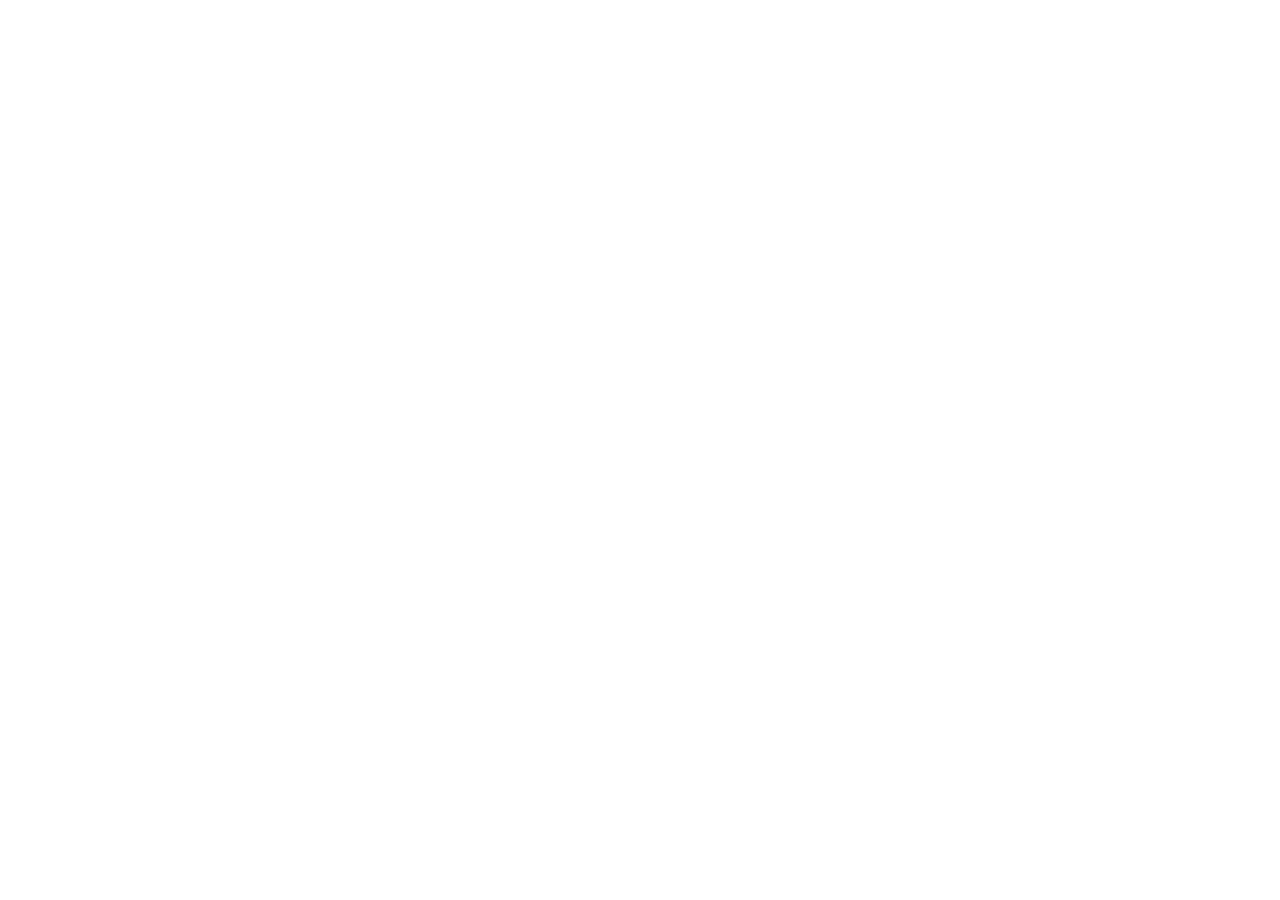
==== commit d3e97ae5: "Add verificaiton tag" ====
--- a/index.html
+++ b/index.html
@@ -1,249 +1,11 @@
 <!doctype html>
 <html lang="en">
-  <head>
-
-    <!-- Global site tag (gtag.js) - Google Analytics -->
-    <script async src="https://www.googletagmanager.com/gtag/js?id=UA-129437150-1"></script>
-    <script>
-        window.dataLayer = window.dataLayer || [];
-        function gtag(){dataLayer.push(arguments);}
-        gtag('js', new Date());
-
-        gtag('config', 'UA-129437150-1');
-    </script>
-
-    <!-- Required meta tags -->
-    <meta charset="utf-8">
-    <meta name="viewport" content="width=device-width, initial-scale=1, shrink-to-fit=no">
-    <meta name="description" content="Portfolio of Cuauhtémoc Calvario, developer based in Mexicali, Mexico.">
-    <meta name="keywords" content="Cuauhtemoc Calvario, mexicali, mexico, developer, web, android, mobile, mvc, html, css, c++, c#, .net framework, java, sql">
-    <meta name="author" content="Cuauhtémoc Calvario">
-
-    <!-- Bootstrap CSS -->
-    <link rel="shortcut icon" href="./favicon.ico" type="image/x-icon">
-    <link rel="stylesheet" href="https://maxcdn.bootstrapcdn.com/bootstrap/4.0.0/css/bootstrap.min.css" integrity="sha384-Gn5384xqQ1aoWXA+058RXPxPg6fy4IWvTNh0E263XmFcJlSAwiGgFAW/dAiS6JXm" crossorigin="anonymous">
-    <link rel="stylesheet" href="https://use.fontawesome.com/releases/v5.4.2/css/all.css" integrity="sha384-/rXc/GQVaYpyDdyxK+ecHPVYJSN9bmVFBvjA/9eOB+pb3F2w2N6fc5qB9Ew5yIns" crossorigin="anonymous">
-    <link href="https://fonts.googleapis.com/css?family=Roboto" rel="stylesheet">
-    <link rel="stylesheet" href="./css/style.css" />
-
-    <title>Cuauhtémoc Calvario</title>
-    </head>
-    <body>
-        <header class="main-header" id="main-header">
-            <nav class="navbar navbar-expand-sm fixed-top">
-                <div class="container">
-                    <a class="navbar-brand" href="./index.html">Cuauhtémoc Calvario</a>
-                    <button class="navbar-toggler" type="button" data-toggle="collapse" data-target="#navbarNav" aria-controls="navbarNav" aria-expanded="false" aria-label="Toggle navigation">
-                        <!-- <span class="navbar-toggler-icon"></span> -->
-                        <i class="fa fa-bars"></i>
-                    </button>
-                    <div class="collapse navbar-collapse" id="navbarNav">
-                        <ul class="navbar-nav ml-auto">
-                            <li class="nav-item">
-                                <a class="nav-link" href="#about">About Me</a>
-                            </li>
-                            <li class="nav-item">
-                                    <a class="nav-link" href="#skills">Skills</a>
-                                </li>
-                            <li class="nav-item">
-                                <a class="nav-link" href="#portfolio">Portfolio</a>
-                            </li>
-                            <li class="nav-item">
-                                <a class="nav-link" href="#contact">Contact</a>
-                            </li>
-                        </ul>
-                    </div>
-                </div>
-            </nav>
-            <div class="intro-box">
-                <div class="intro-name">
-                    <p>Cuauhtémoc Calvario</p>
-                </div>
-                <div class="intro-text">
-                    <p>Software Developer</p>
-                </div>
-                <div class="intro-social">
-                    <SCRIPT TYPE="text/javascript">
-                        emailE=('ccalvariozavala@' + 'gmail.com')	
-                        document.write(
-                            '<a href="mailto:' + emailE + '" class="fas fa-envelope social-btn"></a>'
-                        )
-                    </SCRIPT>
-                    <a href="https://www.linkedin.com/in/ccalvario" class="fab fa-linkedin social-btn" target="_blank"></a>
-                    <a href="https://github.com/ccalvario" class="fab fa-github social-btn" target="_blank"></a>                   
-                </div>
-            </div>
-        </header>
-        <section class="about" id="about">
-            <div class="container">
-            <h2>About Me</h2>
-            <div class="row">
-                <div class="col">
-                    <p>Software developer with experience in mobile apps, 3D graphics, video games and web applications.</p>
-                    <p>I graduated in 2008 from the Instituto Tecnológico de Mexicali in Electronic Engineering. I speak Spanish (native), English (fluent) and Italian (intermediate). Currently living in Mexicali, México.</p>
-                    
-                </div>
-            </div>
-            <h4 >Work Experience</h4>
-            <div class="row">
-                <div class="col-md-4">
-                    <div class="job-company">
-                        <a href="http://www.cobachbc.edu.mx/">Colegio de Bachilleres del Estado de Baja California</a>
-                    </div>
-                </div>
-                <div class="col">
-                    <div class="job-description">
-                        <p><span class="job-title">Systems Analyst</span> </br><span class="job-dates">April 2017 - July 2018</span></p>
-                        <p>Systems development for internal use of the institution. Development of the Human Resources Systems 
-                            using .NET Framework, ASP.NET MVC, Telerik UI and Oracle Database (C#, HTML, CSS, Javascript, 
-                            Python, SQL).</p>
-                    </div>
-                </div>
-            </div>
-            <hr class="featurette-divider">
-            <div class="row">
-                <div class="col-md-4">
-                    <div class="job-company">
-                        <a href="http://www.gameloft.com/">Gameloft</a>
-                    </div>
-                </div>
-                <div class="col">
-                    <div class="job-description">
-                        <p><span class="job-title">Android developer</span> </br><span class="job-dates">August 2010 - April 2017</span></p>
-                        <p>Video games development for Android devices. Porting video games from iOS to Android, 
-                            debugging, optimization, 3D graphics using OpenGL ES, social networks integration and 
-                            implementing new features (C, C++, C#, Java, Python, GLSL,  ActionScript).</p>
-                    </div>
-                    <div
-                    <div class="job-description">
-                        <p><span class="job-title">Brew developer</span> </br><span class="job-dates">July 2009 - August 2010</span></p>
-                        <p>Video games development for BREW mobile phones. Porting video games from Java to Brew, 
-                            debugging, 2D graphics and optimization (C, C++, Java, Python).</p>
-                    </div>
-                </div>
-            </div>
-            <a class="btn btn-primary" href="https://drive.google.com/open?id=1naiDjtjQ_Io3fMIeWIo2nqFrfWlMRTiL" role="button" target="_blank">
-                <span class="fa fa-download"></span> Download my Resume </a>
-        </div>
-        </section>
-        <section class="skills" id="skills">
-            <div class="container">
-                    <h2>Skills</h2>
-                    <p>Here a few things I am experienced with.</p>
-                    <div class="row">
-                        <div class="col-sm-4">
-                            <ul>
-                                <li>C</li>
-                                <li>C++</li>
-                                <li>C#</li>
-                                <li>Java</li>
-                                <li>Kotlin</li>
-                                <li>Python</li>
-                                <li>R</li>
-                                <li>HTML, CSS</li>
-                                <li>SQL</li>
-                            </ul>
-                        </div>
-                        <div class="col-sm-4">
-                            <ul>
-                                <li>Javascript</li>
-                                <li>JQuery</li>
-                                <li>React</li>
-                                <li>ASP.NET MVC</li>
-                                <li>.NET</li>
-                                <li>Android</li>
-                                <li>OpenGL ES</li>
-                                <li>SVN, Git</li>
-                            </ul>
-                        </div>
-                    </div>
-            </div>
-
-        </section>
-        <section class="portfolio" id="portfolio">
-            
-            <div class="container">
-                    <h2>Portfolio</h2>
-                <div class="row">
-                    <div class="col-sm-5 img-portfolio-container">
-                        <img src="./img/electricity-calculator.png" class="img-portfolio img-fluid">
-                    </div>
-                    <div class="col-sm">
-                        <h4>Electricity Calculator</h4>
-                        <p>Android application</p>
-                        <p>This application helps you to calculate the electricity monthly consumption of your home.
-                            Add your home appliances and devices or pick them from the list of samples and
-                            get the monthly electricity consumption in kilowatts hour (kWh) or money. 
-                            Built in Java, implements AdMob ads, Google Analytics for Firebase, Crashlytics.
-                        </p>
-                        <ul class="tech-tags">
-                            <li>Android</li>
-                            <li>Java</li>
-                        </ul>
-                        <ul class="portfolio-buttons">
-                            <li><a class="btn btn-primary" href="https://github.com/ccalvario/electricity-calculator" role="button" target="_blank">
-                                <span class="fab fa-github"></span> GitHub </a></li>
-                            <li>
-                                <a class="btn btn-primary" href="https://play.google.com/store/apps/details?id=prj.ccalvario.electricitycalculator" role="button" target="_blank">
-                                    <span class="fab fa-google-play"></span> View on Google Play </a>
-                            </li>
-                        </ul>
-                    </div>
-                </div>
-                <hr class="featurette-divider">
-                <div class="row">
-                    <div class="col-sm-5 img-portfolio-container">
-                        <img src="./img/portfolio.png" class="img-portfolio img-fluid">
-                    </div>
-                    <div class="col-sm">
-                        <h4>Personal Website</h4>
-                        <p>This website hosted on GitHub Pages.</p>
-                        <ul class="tech-tags">
-                            <li>HTML</li>
-                            <li>CSS</li>
-                            <li>Bootstrap</li>
-                            <li>GitHub Pages</li>
-                        </ul>
-                        <a class="btn btn-primary" href="https://github.com/ccalvario/ccalvario.github.io" role="button" target="_blank">
-                            <span class="fab fa-github"></span> GitHub </a>
-                    </div>
-                </div>
-            </div>
-        </section>
-        <section class="contact" id="contact">
-            
-            
-            <div class="container">
-                    <h2>Contact</h2>
-                <div class="contact-email">
-                    <p>Feel free to email me at
-                        <SCRIPT TYPE="text/javascript">
-                            emailE=('ccalvariozavala@' + 'gmail.com')	
-                            document.write(
-                                '<A href="mailto:' + emailE + '">' 
-                                + emailE + '</a>'
-                            )
-                        </SCRIPT> 
-                    </p>
-                </div>
-                
-                <div class="contact-social">
-                    <a href="https://www.linkedin.com/in/ccalvario" class="fab fa-linkedin social-btn" target="_blank"></a>
-                    <a href="https://github.com/ccalvario" class="fab fa-github social-btn" target="_blank"></a>
-                    <a href="https://www.facebook.com/cuauhtemoc.calvario" class="fab fa-facebook social-btn" target="_blank"></a>
-                    <a href="https://www.instagram.com/cuausinhache" class="fab fa-instagram social-btn" target="_blank"></a>
-                </div>
-
-            </div>
-        </section>
-        <footer class="main-footer">
-            <p>Made by Cuauhtémoc Calvario - 2018</p>
-        </footer>
-    <!-- Optional JavaScript -->
-    <!-- jQuery first, then Popper.js, then Bootstrap JS -->
-    <script src="https://ajax.googleapis.com/ajax/libs/jquery/3.3.1/jquery.min.js"></script>
-    <script src="https://cdnjs.cloudflare.com/ajax/libs/popper.js/1.12.9/umd/popper.min.js" integrity="sha384-ApNbgh9B+Y1QKtv3Rn7W3mgPxhU9K/ScQsAP7hUibX39j7fakFPskvXusvfa0b4Q" crossorigin="anonymous"></script>
-    <script src="https://maxcdn.bootstrapcdn.com/bootstrap/4.0.0/js/bootstrap.min.js" integrity="sha384-JZR6Spejh4U02d8jOt6vLEHfe/JQGiRRSQQxSfFWpi1MquVdAyjUar5+76PVCmYl" crossorigin="anonymous"></script>
-    <script type="text/javascript" src="./js/index.js"></script>
-  </body>
-</html>+<head>
+<meta name="google-site-verification" content="google-site-verification=j3W-FchAdFdNBeLERsd5hi9wuT_vcaAkARS0seAl6EY" />
+<style>
+</style>
+</head>
+<body>
+</main>
+</body>
+</html>
